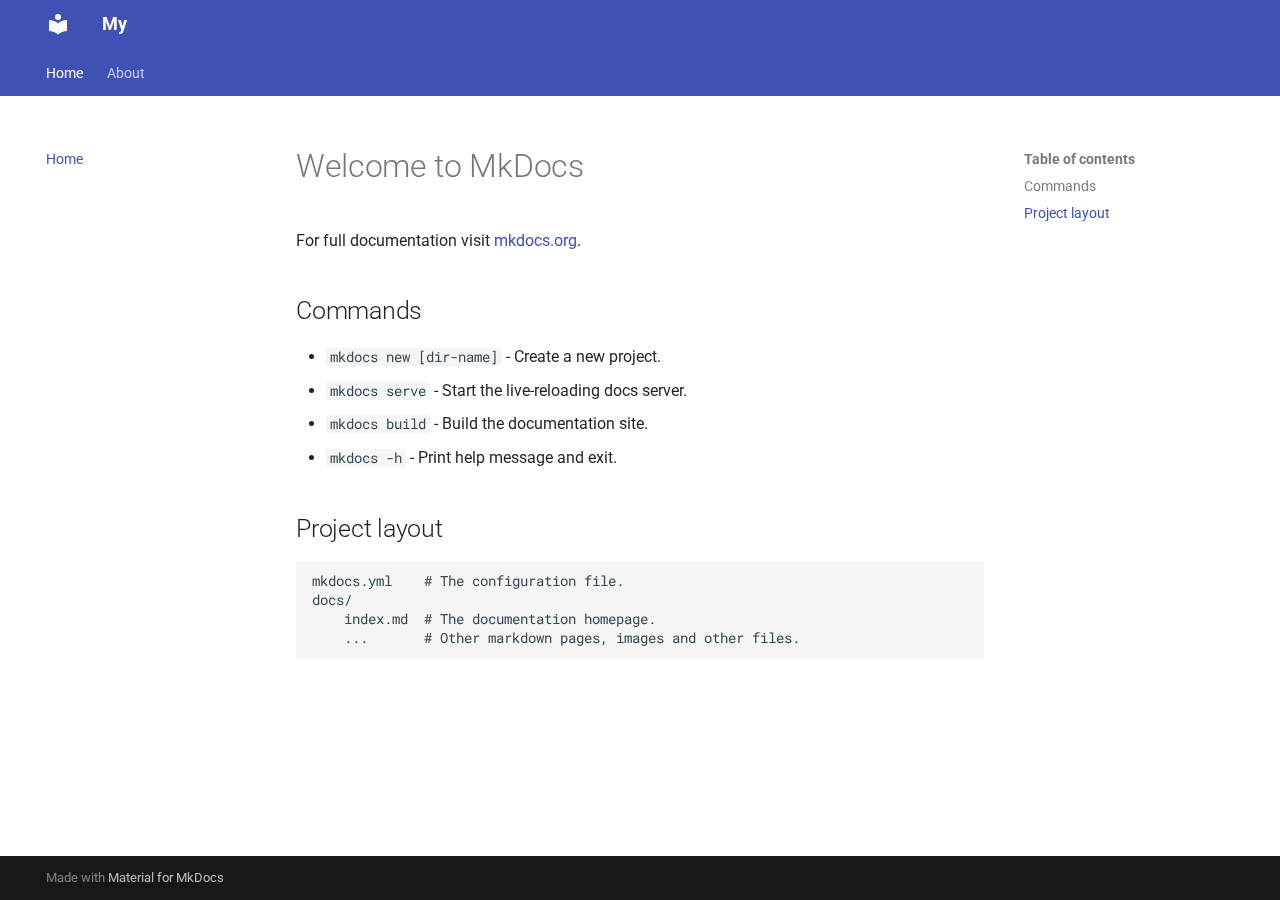
==== index.html @ 7a03cf8a "Deployed becd7c2 with MkDocs version: 1.6.1" ====
<!doctype html>
<html lang="en" class="no-js">
  <head>
    
      <meta charset="utf-8">
      <meta name="viewport" content="width=device-width,initial-scale=1">
      
      
      
        <link rel="canonical" href="https://lobanovVA.github.io/test_for_MkDocs/">
      
      
      
        <link rel="next" href="a/page2/">
      
      
      <link rel="icon" href="assets/images/favicon.png">
      <meta name="generator" content="mkdocs-1.6.1, mkdocs-material-9.5.45">
    
    
      
        <title>My</title>
      
    
    
      <link rel="stylesheet" href="assets/stylesheets/main.0253249f.min.css">
      
      


    
    
      
    
    
      
        
        
        <link rel="preconnect" href="https://fonts.gstatic.com" crossorigin>
        <link rel="stylesheet" href="https://fonts.googleapis.com/css?family=Roboto:300,300i,400,400i,700,700i%7CRoboto+Mono:400,400i,700,700i&display=fallback">
        <style>:root{--md-text-font:"Roboto";--md-code-font:"Roboto Mono"}</style>
      
    
    
      <link rel="stylesheet" href="styles/custom.css">
    
    <script>__md_scope=new URL(".",location),__md_hash=e=>[...e].reduce(((e,_)=>(e<<5)-e+_.charCodeAt(0)),0),__md_get=(e,_=localStorage,t=__md_scope)=>JSON.parse(_.getItem(t.pathname+"."+e)),__md_set=(e,_,t=localStorage,a=__md_scope)=>{try{t.setItem(a.pathname+"."+e,JSON.stringify(_))}catch(e){}}</script>
    
      

    
    
    
  </head>
  
  
    <body dir="ltr">
  
    
    <input class="md-toggle" data-md-toggle="drawer" type="checkbox" id="__drawer" autocomplete="off">
    <input class="md-toggle" data-md-toggle="search" type="checkbox" id="__search" autocomplete="off">
    <label class="md-overlay" for="__drawer"></label>
    <div data-md-component="skip">
      
        
        <a href="#welcome-to-mkdocs" class="md-skip">
          Skip to content
        </a>
      
    </div>
    <div data-md-component="announce">
      
    </div>
    
      <div data-md-color-scheme="default" data-md-component="outdated" hidden>
        
      </div>
    
    
      

<header class="md-header" data-md-component="header">
  <nav class="md-header__inner md-grid" aria-label="Header">
    <a href="." title="My" class="md-header__button md-logo" aria-label="My" data-md-component="logo">
      
  
  <svg xmlns="http://www.w3.org/2000/svg" viewBox="0 0 24 24"><path d="M12 8a3 3 0 0 0 3-3 3 3 0 0 0-3-3 3 3 0 0 0-3 3 3 3 0 0 0 3 3m0 3.54C9.64 9.35 6.5 8 3 8v11c3.5 0 6.64 1.35 9 3.54 2.36-2.19 5.5-3.54 9-3.54V8c-3.5 0-6.64 1.35-9 3.54"/></svg>

    </a>
    <label class="md-header__button md-icon" for="__drawer">
      
      <svg xmlns="http://www.w3.org/2000/svg" viewBox="0 0 24 24"><path d="M3 6h18v2H3zm0 5h18v2H3zm0 5h18v2H3z"/></svg>
    </label>
    <div class="md-header__title" data-md-component="header-title">
      <div class="md-header__ellipsis">
        <div class="md-header__topic">
          <span class="md-ellipsis">
            My
          </span>
        </div>
        <div class="md-header__topic" data-md-component="header-topic">
          <span class="md-ellipsis">
            
              Home
            
          </span>
        </div>
      </div>
    </div>
    
    
      <script>var palette=__md_get("__palette");if(palette&&palette.color){if("(prefers-color-scheme)"===palette.color.media){var media=matchMedia("(prefers-color-scheme: light)"),input=document.querySelector(media.matches?"[data-md-color-media='(prefers-color-scheme: light)']":"[data-md-color-media='(prefers-color-scheme: dark)']");palette.color.media=input.getAttribute("data-md-color-media"),palette.color.scheme=input.getAttribute("data-md-color-scheme"),palette.color.primary=input.getAttribute("data-md-color-primary"),palette.color.accent=input.getAttribute("data-md-color-accent")}for(var[key,value]of Object.entries(palette.color))document.body.setAttribute("data-md-color-"+key,value)}</script>
    
    
    
    
  </nav>
  
</header>
    
    <div class="md-container" data-md-component="container">
      
      
        
          
            
<nav class="md-tabs" aria-label="Tabs" data-md-component="tabs">
  <div class="md-grid">
    <ul class="md-tabs__list">
      
        
  
  
    
  
  
    <li class="md-tabs__item md-tabs__item--active">
      <a href="." class="md-tabs__link">
        
  
    
  
  Home

      </a>
    </li>
  

      
        
  
  
  
    
    
      <li class="md-tabs__item">
        <a href="a/page2/" class="md-tabs__link">
          
  
  About

        </a>
      </li>
    
  

      
    </ul>
  </div>
</nav>
          
        
      
      <main class="md-main" data-md-component="main">
        <div class="md-main__inner md-grid">
          
            
              
              <div class="md-sidebar md-sidebar--primary" data-md-component="sidebar" data-md-type="navigation" >
                <div class="md-sidebar__scrollwrap">
                  <div class="md-sidebar__inner">
                    


  


<nav class="md-nav md-nav--primary md-nav--lifted" aria-label="Navigation" data-md-level="0">
  <label class="md-nav__title" for="__drawer">
    <a href="." title="My" class="md-nav__button md-logo" aria-label="My" data-md-component="logo">
      
  
  <svg xmlns="http://www.w3.org/2000/svg" viewBox="0 0 24 24"><path d="M12 8a3 3 0 0 0 3-3 3 3 0 0 0-3-3 3 3 0 0 0-3 3 3 3 0 0 0 3 3m0 3.54C9.64 9.35 6.5 8 3 8v11c3.5 0 6.64 1.35 9 3.54 2.36-2.19 5.5-3.54 9-3.54V8c-3.5 0-6.64 1.35-9 3.54"/></svg>

    </a>
    My
  </label>
  
  <ul class="md-nav__list" data-md-scrollfix>
    
      
      
  
  
    
  
  
  
    <li class="md-nav__item md-nav__item--active">
      
      <input class="md-nav__toggle md-toggle" type="checkbox" id="__toc">
      
      
        
      
      
        <label class="md-nav__link md-nav__link--active" for="__toc">
          
  
  <span class="md-ellipsis">
    Home
  </span>
  

          <span class="md-nav__icon md-icon"></span>
        </label>
      
      <a href="." class="md-nav__link md-nav__link--active">
        
  
  <span class="md-ellipsis">
    Home
  </span>
  

      </a>
      
        

<nav class="md-nav md-nav--secondary" aria-label="Table of contents">
  
  
  
    
  
  
    <label class="md-nav__title" for="__toc">
      <span class="md-nav__icon md-icon"></span>
      Table of contents
    </label>
    <ul class="md-nav__list" data-md-component="toc" data-md-scrollfix>
      
        <li class="md-nav__item">
  <a href="#commands" class="md-nav__link">
    <span class="md-ellipsis">
      Commands
    </span>
  </a>
  
</li>
      
        <li class="md-nav__item">
  <a href="#project-layout" class="md-nav__link">
    <span class="md-ellipsis">
      Project layout
    </span>
  </a>
  
</li>
      
    </ul>
  
</nav>
      
    </li>
  

    
      
      
  
  
  
  
    
    
    
      
      
        
      
    
    
    <li class="md-nav__item md-nav__item--nested">
      
        
        
        <input class="md-nav__toggle md-toggle " type="checkbox" id="__nav_2" >
        
          
          <label class="md-nav__link" for="__nav_2" id="__nav_2_label" tabindex="0">
            
  
  <span class="md-ellipsis">
    About
  </span>
  

            <span class="md-nav__icon md-icon"></span>
          </label>
        
        <nav class="md-nav" data-md-level="1" aria-labelledby="__nav_2_label" aria-expanded="false">
          <label class="md-nav__title" for="__nav_2">
            <span class="md-nav__icon md-icon"></span>
            About
          </label>
          <ul class="md-nav__list" data-md-scrollfix>
            
              
                
  
  
  
  
    <li class="md-nav__item">
      <a href="a/page2/" class="md-nav__link">
        
  
  <span class="md-ellipsis">
    over
  </span>
  

      </a>
    </li>
  

              
            
              
                
  
  
  
  
    <li class="md-nav__item">
      <a href="a/page3/" class="md-nav__link">
        
  
  <span class="md-ellipsis">
    under
  </span>
  

      </a>
    </li>
  

              
            
          </ul>
        </nav>
      
    </li>
  

    
  </ul>
</nav>
                  </div>
                </div>
              </div>
            
            
              
              <div class="md-sidebar md-sidebar--secondary" data-md-component="sidebar" data-md-type="toc" >
                <div class="md-sidebar__scrollwrap">
                  <div class="md-sidebar__inner">
                    

<nav class="md-nav md-nav--secondary" aria-label="Table of contents">
  
  
  
    
  
  
    <label class="md-nav__title" for="__toc">
      <span class="md-nav__icon md-icon"></span>
      Table of contents
    </label>
    <ul class="md-nav__list" data-md-component="toc" data-md-scrollfix>
      
        <li class="md-nav__item">
  <a href="#commands" class="md-nav__link">
    <span class="md-ellipsis">
      Commands
    </span>
  </a>
  
</li>
      
        <li class="md-nav__item">
  <a href="#project-layout" class="md-nav__link">
    <span class="md-ellipsis">
      Project layout
    </span>
  </a>
  
</li>
      
    </ul>
  
</nav>
                  </div>
                </div>
              </div>
            
          
          
            <div class="md-content" data-md-component="content">
              <article class="md-content__inner md-typeset">
                
                  


<h1 id="welcome-to-mkdocs">Welcome to MkDocs</h1>
<p>For full documentation visit <a href="https://www.mkdocs.org">mkdocs.org</a>.</p>
<h2 id="commands">Commands</h2>
<ul>
<li><code>mkdocs new [dir-name]</code> - Create a new project.</li>
<li><code>mkdocs serve</code> - Start the live-reloading docs server.</li>
<li><code>mkdocs build</code> - Build the documentation site.</li>
<li><code>mkdocs -h</code> - Print help message and exit.</li>
</ul>
<h2 id="project-layout">Project layout</h2>
<div class="language-text highlight"><pre><span></span><code>mkdocs.yml    # The configuration file.
docs/
    index.md  # The documentation homepage.
    ...       # Other markdown pages, images and other files.
</code></pre></div>












                
              </article>
            </div>
          
          
  <script>var tabs=__md_get("__tabs");if(Array.isArray(tabs))e:for(var set of document.querySelectorAll(".tabbed-set")){var labels=set.querySelector(".tabbed-labels");for(var tab of tabs)for(var label of labels.getElementsByTagName("label"))if(label.innerText.trim()===tab){var input=document.getElementById(label.htmlFor);input.checked=!0;continue e}}</script>

<script>var target=document.getElementById(location.hash.slice(1));target&&target.name&&(target.checked=target.name.startsWith("__tabbed_"))</script>
        </div>
        
      </main>
      
        <footer class="md-footer">
  
  <div class="md-footer-meta md-typeset">
    <div class="md-footer-meta__inner md-grid">
      <div class="md-copyright">
  
  
    Made with
    <a href="https://squidfunk.github.io/mkdocs-material/" target="_blank" rel="noopener">
      Material for MkDocs
    </a>
  
</div>
      
    </div>
  </div>
</footer>
      
    </div>
    <div class="md-dialog" data-md-component="dialog">
      <div class="md-dialog__inner md-typeset"></div>
    </div>
    
    
    <script id="__config" type="application/json">{"base": ".", "features": ["navigation.tabs", "content.tabs.link", "navigation.sections", "version-dropdown"], "search": "assets/javascripts/workers/search.6ce7567c.min.js", "translations": {"clipboard.copied": "Copied to clipboard", "clipboard.copy": "Copy to clipboard", "search.result.more.one": "1 more on this page", "search.result.more.other": "# more on this page", "search.result.none": "No matching documents", "search.result.one": "1 matching document", "search.result.other": "# matching documents", "search.result.placeholder": "Type to start searching", "search.result.term.missing": "Missing", "select.version": "Select version"}, "version": {"latest": "latest", "provider": "mike"}}</script>
    
    
      <script src="assets/javascripts/bundle.83f73b43.min.js"></script>
      
    
  </body>
</html>
---- assets/stylesheets/main.0253249f.min.css ----
@charset "UTF-8";html{-webkit-text-size-adjust:none;-moz-text-size-adjust:none;text-size-adjust:none;box-sizing:border-box}*,:after,:before{box-sizing:inherit}@media (prefers-reduced-motion){*,:after,:before{transition:none!important}}body{margin:0}a,button,input,label{-webkit-tap-highlight-color:transparent}a{color:inherit;text-decoration:none}hr{border:0;box-sizing:initial;display:block;height:.05rem;overflow:visible;padding:0}small{font-size:80%}sub,sup{line-height:1em}img{border-style:none}table{border-collapse:initial;border-spacing:0}td,th{font-weight:400;vertical-align:top}button{background:#0000;border:0;font-family:inherit;font-size:inherit;margin:0;padding:0}input{border:0;outline:none}:root{--md-primary-fg-color:#4051b5;--md-primary-fg-color--light:#5d6cc0;--md-primary-fg-color--dark:#303fa1;--md-primary-bg-color:#fff;--md-primary-bg-color--light:#ffffffb3;--md-accent-fg-color:#526cfe;--md-accent-fg-color--transparent:#526cfe1a;--md-accent-bg-color:#fff;--md-accent-bg-color--light:#ffffffb3}[data-md-color-scheme=default]{color-scheme:light}[data-md-color-scheme=default] img[src$="#gh-dark-mode-only"],[data-md-color-scheme=default] img[src$="#only-dark"]{display:none}:root,[data-md-color-scheme=default]{--md-hue:225deg;--md-default-fg-color:#000000de;--md-default-fg-color--light:#0000008a;--md-default-fg-color--lighter:#00000052;--md-default-fg-color--lightest:#00000012;--md-default-bg-color:#fff;--md-default-bg-color--light:#ffffffb3;--md-default-bg-color--lighter:#ffffff4d;--md-default-bg-color--lightest:#ffffff1f;--md-code-fg-color:#36464e;--md-code-bg-color:#f5f5f5;--md-code-hl-color:#4287ff;--md-code-hl-color--light:#4287ff1a;--md-code-hl-number-color:#d52a2a;--md-code-hl-special-color:#db1457;--md-code-hl-function-color:#a846b9;--md-code-hl-constant-color:#6e59d9;--md-code-hl-keyword-color:#3f6ec6;--md-code-hl-string-color:#1c7d4d;--md-code-hl-name-color:var(--md-code-fg-color);--md-code-hl-operator-color:var(--md-default-fg-color--light);--md-code-hl-punctuation-color:var(--md-default-fg-color--light);--md-code-hl-comment-color:var(--md-default-fg-color--light);--md-code-hl-generic-color:var(--md-default-fg-color--light);--md-code-hl-variable-color:var(--md-default-fg-color--light);--md-typeset-color:var(--md-default-fg-color);--md-typeset-a-color:var(--md-primary-fg-color);--md-typeset-del-color:#f5503d26;--md-typeset-ins-color:#0bd57026;--md-typeset-kbd-color:#fafafa;--md-typeset-kbd-accent-color:#fff;--md-typeset-kbd-border-color:#b8b8b8;--md-typeset-mark-color:#ffff0080;--md-typeset-table-color:#0000001f;--md-typeset-table-color--light:rgba(0,0,0,.035);--md-admonition-fg-color:var(--md-default-fg-color);--md-admonition-bg-color:var(--md-default-bg-color);--md-warning-fg-color:#000000de;--md-warning-bg-color:#ff9;--md-footer-fg-color:#fff;--md-footer-fg-color--light:#ffffffb3;--md-footer-fg-color--lighter:#ffffff73;--md-footer-bg-color:#000000de;--md-footer-bg-color--dark:#00000052;--md-shadow-z1:0 0.2rem 0.5rem #0000000d,0 0 0.05rem #0000001a;--md-shadow-z2:0 0.2rem 0.5rem #0000001a,0 0 0.05rem #00000040;--md-shadow-z3:0 0.2rem 0.5rem #0003,0 0 0.05rem #00000059}.md-icon svg{fill:currentcolor;display:block;height:1.2rem;width:1.2rem}body{-webkit-font-smoothing:antialiased;-moz-osx-font-smoothing:grayscale;--md-text-font-family:var(--md-text-font,_),-apple-system,BlinkMacSystemFont,Helvetica,Arial,sans-serif;--md-code-font-family:var(--md-code-font,_),SFMono-Regular,Consolas,Menlo,monospace}aside,body,input{font-feature-settings:"kern","liga";color:var(--md-typeset-color);font-family:var(--md-text-font-family)}code,kbd,pre{font-feature-settings:"kern";font-family:var(--md-code-font-family)}:root{--md-typeset-table-sort-icon:url('data:image/svg+xml;charset=utf-8,<svg xmlns="http://www.w3.org/2000/svg" viewBox="0 0 24 24"><path d="m18 21-4-4h3V7h-3l4-4 4 4h-3v10h3M2 19v-2h10v2M2 13v-2h7v2M2 7V5h4v2z"/></svg>');--md-typeset-table-sort-icon--asc:url('data:image/svg+xml;charset=utf-8,<svg xmlns="http://www.w3.org/2000/svg" viewBox="0 0 24 24"><path d="M19 17h3l-4 4-4-4h3V3h2M2 17h10v2H2M6 5v2H2V5m0 6h7v2H2z"/></svg>');--md-typeset-table-sort-icon--desc:url('data:image/svg+xml;charset=utf-8,<svg xmlns="http://www.w3.org/2000/svg" viewBox="0 0 24 24"><path d="M19 7h3l-4-4-4 4h3v14h2M2 17h10v2H2M6 5v2H2V5m0 6h7v2H2z"/></svg>')}.md-typeset{-webkit-print-color-adjust:exact;color-adjust:exact;font-size:.8rem;line-height:1.6}@media print{.md-typeset{font-size:.68rem}}.md-typeset blockquote,.md-typeset dl,.md-typeset figure,.md-typeset ol,.md-typeset pre,.md-typeset ul{margin-bottom:1em;margin-top:1em}.md-typeset h1{color:var(--md-default-fg-color--light);font-size:2em;line-height:1.3;margin:0 0 1.25em}.md-typeset h1,.md-typeset h2{font-weight:300;letter-spacing:-.01em}.md-typeset h2{font-size:1.5625em;line-height:1.4;margin:1.6em 0 .64em}.md-typeset h3{font-size:1.25em;font-weight:400;letter-spacing:-.01em;line-height:1.5;margin:1.6em 0 .8em}.md-typeset h2+h3{margin-top:.8em}.md-typeset h4{font-weight:700;letter-spacing:-.01em;margin:1em 0}.md-typeset h5,.md-typeset h6{color:var(--md-default-fg-color--light);font-size:.8em;font-weight:700;letter-spacing:-.01em;margin:1.25em 0}.md-typeset h5{text-transform:uppercase}.md-typeset hr{border-bottom:.05rem solid var(--md-default-fg-color--lightest);display:flow-root;margin:1.5em 0}.md-typeset a{color:var(--md-typeset-a-color);word-break:break-word}.md-typeset a,.md-typeset a:before{transition:color 125ms}.md-typeset a:focus,.md-typeset a:hover{color:var(--md-accent-fg-color)}.md-typeset a:focus code,.md-typeset a:hover code{background-color:var(--md-accent-fg-color--transparent)}.md-typeset a code{color:currentcolor;transition:background-color 125ms}.md-typeset a.focus-visible{outline-color:var(--md-accent-fg-color);outline-offset:.2rem}.md-typeset code,.md-typeset kbd,.md-typeset pre{color:var(--md-code-fg-color);direction:ltr;font-variant-ligatures:none}@media print{.md-typeset code,.md-typeset kbd,.md-typeset pre{white-space:pre-wrap}}.md-typeset code{background-color:var(--md-code-bg-color);border-radius:.1rem;-webkit-box-decoration-break:clone;box-decoration-break:clone;font-size:.85em;padding:0 .2941176471em;word-break:break-word}.md-typeset code:not(.focus-visible){-webkit-tap-highlight-color:transparent;outline:none}.md-typeset pre{display:flow-root;line-height:1.4;position:relative}.md-typeset pre>code{-webkit-box-decoration-break:slice;box-decoration-break:slice;box-shadow:none;display:block;margin:0;outline-color:var(--md-accent-fg-color);overflow:auto;padding:.7720588235em 1.1764705882em;scrollbar-color:var(--md-default-fg-color--lighter) #0000;scrollbar-width:thin;touch-action:auto;word-break:normal}.md-typeset pre>code:hover{scrollbar-color:var(--md-accent-fg-color) #0000}.md-typeset pre>code::-webkit-scrollbar{height:.2rem;width:.2rem}.md-typeset pre>code::-webkit-scrollbar-thumb{background-color:var(--md-default-fg-color--lighter)}.md-typeset pre>code::-webkit-scrollbar-thumb:hover{background-color:var(--md-accent-fg-color)}.md-typeset kbd{background-color:var(--md-typeset-kbd-color);border-radius:.1rem;box-shadow:0 .1rem 0 .05rem var(--md-typeset-kbd-border-color),0 .1rem 0 var(--md-typeset-kbd-border-color),0 -.1rem .2rem var(--md-typeset-kbd-accent-color) inset;color:var(--md-default-fg-color);display:inline-block;font-size:.75em;padding:0 .6666666667em;vertical-align:text-top;word-break:break-word}.md-typeset mark{background-color:var(--md-typeset-mark-color);-webkit-box-decoration-break:clone;box-decoration-break:clone;color:inherit;word-break:break-word}.md-typeset abbr{border-bottom:.05rem dotted var(--md-default-fg-color--light);cursor:help;text-decoration:none}.md-typeset small{opacity:.75}[dir=ltr] .md-typeset sub,[dir=ltr] .md-typeset sup{margin-left:.078125em}[dir=rtl] .md-typeset sub,[dir=rtl] .md-typeset sup{margin-right:.078125em}[dir=ltr] .md-typeset blockquote{padding-left:.6rem}[dir=rtl] .md-typeset blockquote{padding-right:.6rem}[dir=ltr] .md-typeset blockquote{border-left:.2rem solid var(--md-default-fg-color--lighter)}[dir=rtl] .md-typeset blockquote{border-right:.2rem solid var(--md-default-fg-color--lighter)}.md-typeset blockquote{color:var(--md-default-fg-color--light);margin-left:0;margin-right:0}.md-typeset ul{list-style-type:disc}.md-typeset ul[type]{list-style-type:revert-layer}[dir=ltr] .md-typeset ol,[dir=ltr] .md-typeset ul{margin-left:.625em}[dir=rtl] .md-typeset ol,[dir=rtl] .md-typeset ul{margin-right:.625em}.md-typeset ol,.md-typeset ul{padding:0}.md-typeset ol:not([hidden]),.md-typeset ul:not([hidden]){display:flow-root}.md-typeset ol ol,.md-typeset ul ol{list-style-type:lower-alpha}.md-typeset ol ol ol,.md-typeset ul ol ol{list-style-type:lower-roman}.md-typeset ol ol ol ol,.md-typeset ul ol ol ol{list-style-type:upper-alpha}.md-typeset ol ol ol ol ol,.md-typeset ul ol ol ol ol{list-style-type:upper-roman}.md-typeset ol[type],.md-typeset ul[type]{list-style-type:revert-layer}[dir=ltr] .md-typeset ol li,[dir=ltr] .md-typeset ul li{margin-left:1.25em}[dir=rtl] .md-typeset ol li,[dir=rtl] .md-typeset ul li{margin-right:1.25em}.md-typeset ol li,.md-typeset ul li{margin-bottom:.5em}.md-typeset ol li blockquote,.md-typeset ol li p,.md-typeset ul li blockquote,.md-typeset ul li p{margin:.5em 0}.md-typeset ol li:last-child,.md-typeset ul li:last-child{margin-bottom:0}[dir=ltr] .md-typeset ol li ol,[dir=ltr] .md-typeset ol li ul,[dir=ltr] .md-typeset ul li ol,[dir=ltr] .md-typeset ul li ul{margin-left:.625em}[dir=rtl] .md-typeset ol li ol,[dir=rtl] .md-typeset ol li ul,[dir=rtl] .md-typeset ul li ol,[dir=rtl] .md-typeset ul li ul{margin-right:.625em}.md-typeset ol li ol,.md-typeset ol li ul,.md-typeset ul li ol,.md-typeset ul li ul{margin-bottom:.5em;margin-top:.5em}[dir=ltr] .md-typeset dd{margin-left:1.875em}[dir=rtl] .md-typeset dd{margin-right:1.875em}.md-typeset dd{margin-bottom:1.5em;margin-top:1em}.md-typeset img,.md-typeset svg,.md-typeset video{height:auto;max-width:100%}.md-typeset img[align=left]{margin:1em 1em 1em 0}.md-typeset img[align=right]{margin:1em 0 1em 1em}.md-typeset img[align]:only-child{margin-top:0}.md-typeset figure{display:flow-root;margin:1em auto;max-width:100%;text-align:center;width:-moz-fit-content;width:fit-content}.md-typeset figure img{display:block;margin:0 auto}.md-typeset figcaption{font-style:italic;margin:1em auto;max-width:24rem}.md-typeset iframe{max-width:100%}.md-typeset table:not([class]){background-color:var(--md-default-bg-color);border:.05rem solid var(--md-typeset-table-color);border-radius:.1rem;display:inline-block;font-size:.64rem;max-width:100%;overflow:auto;touch-action:auto}@media print{.md-typeset table:not([class]){display:table}}.md-typeset table:not([class])+*{margin-top:1.5em}.md-typeset table:not([class]) td>:first-child,.md-typeset table:not([class]) th>:first-child{margin-top:0}.md-typeset table:not([class]) td>:last-child,.md-typeset table:not([class]) th>:last-child{margin-bottom:0}.md-typeset table:not([class]) td:not([align]),.md-typeset table:not([class]) th:not([align]){text-align:left}[dir=rtl] .md-typeset table:not([class]) td:not([align]),[dir=rtl] .md-typeset table:not([class]) th:not([align]){text-align:right}.md-typeset table:not([class]) th{font-weight:700;min-width:5rem;padding:.9375em 1.25em;vertical-align:top}.md-typeset table:not([class]) td{border-top:.05rem solid var(--md-typeset-table-color);padding:.9375em 1.25em;vertical-align:top}.md-typeset table:not([class]) tbody tr{transition:background-color 125ms}.md-typeset table:not([class]) tbody tr:hover{background-color:var(--md-typeset-table-color--light);box-shadow:0 .05rem 0 var(--md-default-bg-color) inset}.md-typeset table:not([class]) a{word-break:normal}.md-typeset table th[role=columnheader]{cursor:pointer}[dir=ltr] .md-typeset table th[role=columnheader]:after{margin-left:.5em}[dir=rtl] .md-typeset table th[role=columnheader]:after{margin-right:.5em}.md-typeset table th[role=columnheader]:after{content:"";display:inline-block;height:1.2em;-webkit-mask-image:var(--md-typeset-table-sort-icon);mask-image:var(--md-typeset-table-sort-icon);-webkit-mask-repeat:no-repeat;mask-repeat:no-repeat;-webkit-mask-size:contain;mask-size:contain;transition:background-color 125ms;vertical-align:text-bottom;width:1.2em}.md-typeset table th[role=columnheader]:hover:after{background-color:var(--md-default-fg-color--lighter)}.md-typeset table th[role=columnheader][aria-sort=ascending]:after{background-color:var(--md-default-fg-color--light);-webkit-mask-image:var(--md-typeset-table-sort-icon--asc);mask-image:var(--md-typeset-table-sort-icon--asc)}.md-typeset table th[role=columnheader][aria-sort=descending]:after{background-color:var(--md-default-fg-color--light);-webkit-mask-image:var(--md-typeset-table-sort-icon--desc);mask-image:var(--md-typeset-table-sort-icon--desc)}.md-typeset__scrollwrap{margin:1em -.8rem;overflow-x:auto;touch-action:auto}.md-typeset__table{display:inline-block;margin-bottom:.5em;padding:0 .8rem}@media print{.md-typeset__table{display:block}}html .md-typeset__table table{display:table;margin:0;overflow:hidden;width:100%}@media screen and (max-width:44.984375em){.md-content__inner>pre{margin:1em -.8rem}.md-content__inner>pre code{border-radius:0}}.md-typeset .md-author{border-radius:100%;display:block;flex-shrink:0;height:1.6rem;overflow:hidden;position:relative;transition:color 125ms,transform 125ms;width:1.6rem}.md-typeset .md-author img{display:block}.md-typeset .md-author--more{background:var(--md-default-fg-color--lightest);color:var(--md-default-fg-color--lighter);font-size:.6rem;font-weight:700;line-height:1.6rem;text-align:center}.md-typeset .md-author--long{height:2.4rem;width:2.4rem}.md-typeset a.md-author{transform:scale(1)}.md-typeset a.md-author img{border-radius:100%;filter:grayscale(100%) opacity(75%);transition:filter 125ms}.md-typeset a.md-author:focus,.md-typeset a.md-author:hover{transform:scale(1.1);z-index:1}.md-typeset a.md-author:focus img,.md-typeset a.md-author:hover img{filter:grayscale(0)}.md-banner{background-color:var(--md-footer-bg-color);color:var(--md-footer-fg-color);overflow:auto}@media print{.md-banner{display:none}}.md-banner--warning{background-color:var(--md-warning-bg-color);color:var(--md-warning-fg-color)}.md-banner__inner{font-size:.7rem;margin:.6rem auto;padding:0 .8rem}[dir=ltr] .md-banner__button{float:right}[dir=rtl] .md-banner__button{float:left}.md-banner__button{color:inherit;cursor:pointer;transition:opacity .25s}.no-js .md-banner__button{display:none}.md-banner__button:hover{opacity:.7}html{font-size:125%;height:100%;overflow-x:hidden}@media screen and (min-width:100em){html{font-size:137.5%}}@media screen and (min-width:125em){html{font-size:150%}}body{background-color:var(--md-default-bg-color);display:flex;flex-direction:column;font-size:.5rem;min-height:100%;position:relative;width:100%}@media print{body{display:block}}@media screen and (max-width:59.984375em){body[data-md-scrolllock]{position:fixed}}.md-grid{margin-left:auto;margin-right:auto;max-width:61rem}.md-container{display:flex;flex-direction:column;flex-grow:1}@media print{.md-container{display:block}}.md-main{flex-grow:1}.md-main__inner{display:flex;height:100%;margin-top:1.5rem}.md-ellipsis{overflow:hidden;text-overflow:ellipsis}.md-toggle{display:none}.md-option{height:0;opacity:0;position:absolute;width:0}.md-option:checked+label:not([hidden]){display:block}.md-option.focus-visible+label{outline-color:var(--md-accent-fg-color);outline-style:auto}.md-skip{background-color:var(--md-default-fg-color);border-radius:.1rem;color:var(--md-default-bg-color);font-size:.64rem;margin:.5rem;opacity:0;outline-color:var(--md-accent-fg-color);padding:.3rem .5rem;position:fixed;transform:translateY(.4rem);z-index:-1}.md-skip:focus{opacity:1;transform:translateY(0);transition:transform .25s cubic-bezier(.4,0,.2,1),opacity 175ms 75ms;z-index:10}@page{margin:25mm}:root{--md-clipboard-icon:url('data:image/svg+xml;charset=utf-8,<svg xmlns="http://www.w3.org/2000/svg" viewBox="0 0 24 24"><path d="M19 21H8V7h11m0-2H8a2 2 0 0 0-2 2v14a2 2 0 0 0 2 2h11a2 2 0 0 0 2-2V7a2 2 0 0 0-2-2m-3-4H4a2 2 0 0 0-2 2v14h2V3h12z"/></svg>')}.md-clipboard{border-radius:.1rem;color:var(--md-default-fg-color--lightest);cursor:pointer;height:1.5em;outline-color:var(--md-accent-fg-color);outline-offset:.1rem;position:absolute;right:.5em;top:.5em;transition:color .25s;width:1.5em;z-index:1}@media print{.md-clipboard{display:none}}.md-clipboard:not(.focus-visible){-webkit-tap-highlight-color:transparent;outline:none}:hover>.md-clipboard{color:var(--md-default-fg-color--light)}.md-clipboard:focus,.md-clipboard:hover{color:var(--md-accent-fg-color)}.md-clipboard:after{background-color:currentcolor;content:"";display:block;height:1.125em;margin:0 auto;-webkit-mask-image:var(--md-clipboard-icon);mask-image:var(--md-clipboard-icon);-webkit-mask-position:center;mask-position:center;-webkit-mask-repeat:no-repeat;mask-repeat:no-repeat;-webkit-mask-size:contain;mask-size:contain;width:1.125em}.md-clipboard--inline{cursor:pointer}.md-clipboard--inline code{transition:color .25s,background-color .25s}.md-clipboard--inline:focus code,.md-clipboard--inline:hover code{background-color:var(--md-accent-fg-color--transparent);color:var(--md-accent-fg-color)}.md-typeset .md-code__content{display:grid}@keyframes consent{0%{opacity:0;transform:translateY(100%)}to{opacity:1;transform:translateY(0)}}@keyframes overlay{0%{opacity:0}to{opacity:1}}.md-consent__overlay{animation:overlay .25s both;-webkit-backdrop-filter:blur(.1rem);backdrop-filter:blur(.1rem);background-color:#0000008a;height:100%;opacity:1;position:fixed;top:0;width:100%;z-index:5}.md-consent__inner{animation:consent .5s cubic-bezier(.1,.7,.1,1) both;background-color:var(--md-default-bg-color);border:0;border-radius:.1rem;bottom:0;box-shadow:0 0 .2rem #0000001a,0 .2rem .4rem #0003;max-height:100%;overflow:auto;padding:0;position:fixed;width:100%;z-index:5}.md-consent__form{padding:.8rem}.md-consent__settings{display:none;margin:1em 0}input:checked+.md-consent__settings{display:block}.md-consent__controls{margin-bottom:.8rem}.md-typeset .md-consent__controls .md-button{display:inline}@media screen and (max-width:44.984375em){.md-typeset .md-consent__controls .md-button{display:block;margin-top:.4rem;text-align:center;width:100%}}.md-consent label{cursor:pointer}.md-content{flex-grow:1;min-width:0}.md-content__inner{margin:0 .8rem 1.2rem;padding-top:.6rem}@media screen and (min-width:76.25em){[dir=ltr] .md-sidebar--primary:not([hidden])~.md-content>.md-content__inner{margin-left:1.2rem}[dir=ltr] .md-sidebar--secondary:not([hidden])~.md-content>.md-content__inner,[dir=rtl] .md-sidebar--primary:not([hidden])~.md-content>.md-content__inner{margin-right:1.2rem}[dir=rtl] .md-sidebar--secondary:not([hidden])~.md-content>.md-content__inner{margin-left:1.2rem}}.md-content__inner:before{content:"";display:block;height:.4rem}.md-content__inner>:last-child{margin-bottom:0}[dir=ltr] .md-content__button{float:right}[dir=rtl] .md-content__button{float:left}[dir=ltr] .md-content__button{margin-left:.4rem}[dir=rtl] .md-content__button{margin-right:.4rem}.md-content__button{margin:.4rem 0;padding:0}@media print{.md-content__button{display:none}}.md-typeset .md-content__button{color:var(--md-default-fg-color--lighter)}.md-content__button svg{display:inline;vertical-align:top}[dir=rtl] .md-content__button svg{transform:scaleX(-1)}[dir=ltr] .md-dialog{right:.8rem}[dir=rtl] .md-dialog{left:.8rem}.md-dialog{background-color:var(--md-default-fg-color);border-radius:.1rem;bottom:.8rem;box-shadow:var(--md-shadow-z3);min-width:11.1rem;opacity:0;padding:.4rem .6rem;pointer-events:none;position:fixed;transform:translateY(100%);transition:transform 0ms .4s,opacity .4s;z-index:4}@media print{.md-dialog{display:none}}.md-dialog--active{opacity:1;pointer-events:auto;transform:translateY(0);transition:transform .4s cubic-bezier(.075,.85,.175,1),opacity .4s}.md-dialog__inner{color:var(--md-default-bg-color);font-size:.7rem}.md-feedback{margin:2em 0 1em;text-align:center}.md-feedback fieldset{border:none;margin:0;padding:0}.md-feedback__title{font-weight:700;margin:1em auto}.md-feedback__inner{position:relative}.md-feedback__list{display:flex;flex-wrap:wrap;place-content:baseline center;position:relative}.md-feedback__list:hover .md-icon:not(:disabled){color:var(--md-default-fg-color--lighter)}:disabled .md-feedback__list{min-height:1.8rem}.md-feedback__icon{color:var(--md-default-fg-color--light);cursor:pointer;flex-shrink:0;margin:0 .1rem;transition:color 125ms}.md-feedback__icon:not(:disabled).md-icon:hover{color:var(--md-accent-fg-color)}.md-feedback__icon:disabled{color:var(--md-default-fg-color--lightest);pointer-events:none}.md-feedback__note{opacity:0;position:relative;transform:translateY(.4rem);transition:transform .4s cubic-bezier(.1,.7,.1,1),opacity .15s}.md-feedback__note>*{margin:0 auto;max-width:16rem}:disabled .md-feedback__note{opacity:1;transform:translateY(0)}@media print{.md-feedback{display:none}}.md-footer{background-color:var(--md-footer-bg-color);color:var(--md-footer-fg-color)}@media print{.md-footer{display:none}}.md-footer__inner{justify-content:space-between;overflow:auto;padding:.2rem}.md-footer__inner:not([hidden]){display:flex}.md-footer__link{align-items:end;display:flex;flex-grow:0.01;margin-bottom:.4rem;margin-top:1rem;max-width:100%;outline-color:var(--md-accent-fg-color);overflow:hidden;transition:opacity .25s}.md-footer__link:focus,.md-footer__link:hover{opacity:.7}[dir=rtl] .md-footer__link svg{transform:scaleX(-1)}@media screen and (max-width:44.984375em){.md-footer__link--prev{flex-shrink:0}.md-footer__link--prev .md-footer__title{display:none}}[dir=ltr] .md-footer__link--next{margin-left:auto}[dir=rtl] .md-footer__link--next{margin-right:auto}.md-footer__link--next{text-align:right}[dir=rtl] .md-footer__link--next{text-align:left}.md-footer__title{flex-grow:1;font-size:.9rem;margin-bottom:.7rem;max-width:calc(100% - 2.4rem);padding:0 1rem;white-space:nowrap}.md-footer__button{margin:.2rem;padding:.4rem}.md-footer__direction{font-size:.64rem;opacity:.7}.md-footer-meta{background-color:var(--md-footer-bg-color--dark)}.md-footer-meta__inner{display:flex;flex-wrap:wrap;justify-content:space-between;padding:.2rem}html .md-footer-meta.md-typeset a{color:var(--md-footer-fg-color--light)}html .md-footer-meta.md-typeset a:focus,html .md-footer-meta.md-typeset a:hover{color:var(--md-footer-fg-color)}.md-copyright{color:var(--md-footer-fg-color--lighter);font-size:.64rem;margin:auto .6rem;padding:.4rem 0;width:100%}@media screen and (min-width:45em){.md-copyright{width:auto}}.md-copyright__highlight{color:var(--md-footer-fg-color--light)}.md-social{display:inline-flex;gap:.2rem;margin:0 .4rem;padding:.2rem 0 .6rem}@media screen and (min-width:45em){.md-social{padding:.6rem 0}}.md-social__link{display:inline-block;height:1.6rem;text-align:center;width:1.6rem}.md-social__link:before{line-height:1.9}.md-social__link svg{fill:currentcolor;max-height:.8rem;vertical-align:-25%}.md-typeset .md-button{border:.1rem solid;border-radius:.1rem;color:var(--md-primary-fg-color);cursor:pointer;display:inline-block;font-weight:700;padding:.625em 2em;transition:color 125ms,background-color 125ms,border-color 125ms}.md-typeset .md-button--primary{background-color:var(--md-primary-fg-color);border-color:var(--md-primary-fg-color);color:var(--md-primary-bg-color)}.md-typeset .md-button:focus,.md-typeset .md-button:hover{background-color:var(--md-accent-fg-color);border-color:var(--md-accent-fg-color);color:var(--md-accent-bg-color)}[dir=ltr] .md-typeset .md-input{border-top-left-radius:.1rem}[dir=ltr] .md-typeset .md-input,[dir=rtl] .md-typeset .md-input{border-top-right-radius:.1rem}[dir=rtl] .md-typeset .md-input{border-top-left-radius:.1rem}.md-typeset .md-input{border-bottom:.1rem solid var(--md-default-fg-color--lighter);box-shadow:var(--md-shadow-z1);font-size:.8rem;height:1.8rem;padding:0 .6rem;transition:border .25s,box-shadow .25s}.md-typeset .md-input:focus,.md-typeset .md-input:hover{border-bottom-color:var(--md-accent-fg-color);box-shadow:var(--md-shadow-z2)}.md-typeset .md-input--stretch{width:100%}.md-header{background-color:var(--md-primary-fg-color);box-shadow:0 0 .2rem #0000,0 .2rem .4rem #0000;color:var(--md-primary-bg-color);display:block;left:0;position:sticky;right:0;top:0;z-index:4}@media print{.md-header{display:none}}.md-header[hidden]{transform:translateY(-100%);transition:transform .25s cubic-bezier(.8,0,.6,1),box-shadow .25s}.md-header--shadow{box-shadow:0 0 .2rem #0000001a,0 .2rem .4rem #0003;transition:transform .25s cubic-bezier(.1,.7,.1,1),box-shadow .25s}.md-header__inner{align-items:center;display:flex;padding:0 .2rem}.md-header__button{color:currentcolor;cursor:pointer;margin:.2rem;outline-color:var(--md-accent-fg-color);padding:.4rem;position:relative;transition:opacity .25s;vertical-align:middle;z-index:1}.md-header__button:hover{opacity:.7}.md-header__button:not([hidden]){display:inline-block}.md-header__button:not(.focus-visible){-webkit-tap-highlight-color:transparent;outline:none}.md-header__button.md-logo{margin:.2rem;padding:.4rem}@media screen and (max-width:76.234375em){.md-header__button.md-logo{display:none}}.md-header__button.md-logo img,.md-header__button.md-logo svg{fill:currentcolor;display:block;height:1.2rem;width:auto}@media screen and (min-width:60em){.md-header__button[for=__search]{display:none}}.no-js .md-header__button[for=__search]{display:none}[dir=rtl] .md-header__button[for=__search] svg{transform:scaleX(-1)}@media screen and (min-width:76.25em){.md-header__button[for=__drawer]{display:none}}.md-header__topic{display:flex;max-width:100%;position:absolute;transition:transform .4s cubic-bezier(.1,.7,.1,1),opacity .15s;white-space:nowrap}.md-header__topic+.md-header__topic{opacity:0;pointer-events:none;transform:translateX(1.25rem);transition:transform .4s cubic-bezier(1,.7,.1,.1),opacity .15s;z-index:-1}[dir=rtl] .md-header__topic+.md-header__topic{transform:translateX(-1.25rem)}.md-header__topic:first-child{font-weight:700}[dir=ltr] .md-header__title{margin-left:1rem;margin-right:.4rem}[dir=rtl] .md-header__title{margin-left:.4rem;margin-right:1rem}.md-header__title{flex-grow:1;font-size:.9rem;height:2.4rem;line-height:2.4rem}.md-header__title--active .md-header__topic{opacity:0;pointer-events:none;transform:translateX(-1.25rem);transition:transform .4s cubic-bezier(1,.7,.1,.1),opacity .15s;z-index:-1}[dir=rtl] .md-header__title--active .md-header__topic{transform:translateX(1.25rem)}.md-header__title--active .md-header__topic+.md-header__topic{opacity:1;pointer-events:auto;transform:translateX(0);transition:transform .4s cubic-bezier(.1,.7,.1,1),opacity .15s;z-index:0}.md-header__title>.md-header__ellipsis{height:100%;position:relative;width:100%}.md-header__option{display:flex;flex-shrink:0;max-width:100%;transition:max-width 0ms .25s,opacity .25s .25s;white-space:nowrap}[data-md-toggle=search]:checked~.md-header .md-header__option{max-width:0;opacity:0;transition:max-width 0ms,opacity 0ms}.md-header__option>input{bottom:0}.md-header__source{display:none}@media screen and (min-width:60em){[dir=ltr] .md-header__source{margin-left:1rem}[dir=rtl] .md-header__source{margin-right:1rem}.md-header__source{display:block;max-width:11.7rem;width:11.7rem}}@media screen and (min-width:76.25em){[dir=ltr] .md-header__source{margin-left:1.4rem}[dir=rtl] .md-header__source{margin-right:1.4rem}}.md-meta{color:var(--md-default-fg-color--light);font-size:.7rem;line-height:1.3}.md-meta__list{display:inline-flex;flex-wrap:wrap;list-style:none;margin:0;padding:0}.md-meta__item:not(:last-child):after{content:"·";margin-left:.2rem;margin-right:.2rem}.md-meta__link{color:var(--md-typeset-a-color)}.md-meta__link:focus,.md-meta__link:hover{color:var(--md-accent-fg-color)}.md-draft{background-color:#ff1744;border-radius:.125em;color:#fff;display:inline-block;font-weight:700;padding-left:.5714285714em;padding-right:.5714285714em}:root{--md-nav-icon--prev:url('data:image/svg+xml;charset=utf-8,<svg xmlns="http://www.w3.org/2000/svg" viewBox="0 0 24 24"><path d="M20 11v2H8l5.5 5.5-1.42 1.42L4.16 12l7.92-7.92L13.5 5.5 8 11z"/></svg>');--md-nav-icon--next:url('data:image/svg+xml;charset=utf-8,<svg xmlns="http://www.w3.org/2000/svg" viewBox="0 0 24 24"><path d="M8.59 16.58 13.17 12 8.59 7.41 10 6l6 6-6 6z"/></svg>');--md-toc-icon:url('data:image/svg+xml;charset=utf-8,<svg xmlns="http://www.w3.org/2000/svg" viewBox="0 0 24 24"><path d="M3 9h14V7H3zm0 4h14v-2H3zm0 4h14v-2H3zm16 0h2v-2h-2zm0-10v2h2V7zm0 6h2v-2h-2z"/></svg>')}.md-nav{font-size:.7rem;line-height:1.3}.md-nav__title{color:var(--md-default-fg-color--light);display:block;font-weight:700;overflow:hidden;padding:0 .6rem;text-overflow:ellipsis}.md-nav__title .md-nav__button{display:none}.md-nav__title .md-nav__button img{height:100%;width:auto}.md-nav__title .md-nav__button.md-logo img,.md-nav__title .md-nav__button.md-logo svg{fill:currentcolor;display:block;height:2.4rem;max-width:100%;object-fit:contain;width:auto}.md-nav__list{list-style:none;margin:0;padding:0}.md-nav__link{align-items:flex-start;display:flex;gap:.4rem;margin-top:.625em;scroll-snap-align:start;transition:color 125ms}.md-nav__link--passed{color:var(--md-default-fg-color--light)}.md-nav__item .md-nav__link--active,.md-nav__item .md-nav__link--active code{color:var(--md-typeset-a-color)}.md-nav__link .md-ellipsis{position:relative}[dir=ltr] .md-nav__link .md-icon:last-child{margin-left:auto}[dir=rtl] .md-nav__link .md-icon:last-child{margin-right:auto}.md-nav__link svg{fill:currentcolor;flex-shrink:0;height:1.3em;position:relative}.md-nav__link[for]:focus,.md-nav__link[for]:hover,.md-nav__link[href]:focus,.md-nav__link[href]:hover{color:var(--md-accent-fg-color);cursor:pointer}.md-nav__link.focus-visible{outline-color:var(--md-accent-fg-color);outline-offset:.2rem}.md-nav--primary .md-nav__link[for=__toc]{display:none}.md-nav--primary .md-nav__link[for=__toc] .md-icon:after{background-color:currentcolor;display:block;height:100%;-webkit-mask-image:var(--md-toc-icon);mask-image:var(--md-toc-icon);width:100%}.md-nav--primary .md-nav__link[for=__toc]~.md-nav{display:none}.md-nav__container>.md-nav__link{margin-top:0}.md-nav__container>.md-nav__link:first-child{flex-grow:1;min-width:0}.md-nav__icon{flex-shrink:0}.md-nav__source{display:none}@media screen and (max-width:76.234375em){.md-nav--primary,.md-nav--primary .md-nav{background-color:var(--md-default-bg-color);display:flex;flex-direction:column;height:100%;left:0;position:absolute;right:0;top:0;z-index:1}.md-nav--primary .md-nav__item,.md-nav--primary .md-nav__title{font-size:.8rem;line-height:1.5}.md-nav--primary .md-nav__title{background-color:var(--md-default-fg-color--lightest);color:var(--md-default-fg-color--light);cursor:pointer;height:5.6rem;line-height:2.4rem;padding:3rem .8rem .2rem;position:relative;white-space:nowrap}[dir=ltr] .md-nav--primary .md-nav__title .md-nav__icon{left:.4rem}[dir=rtl] .md-nav--primary .md-nav__title .md-nav__icon{right:.4rem}.md-nav--primary .md-nav__title .md-nav__icon{display:block;height:1.2rem;margin:.2rem;position:absolute;top:.4rem;width:1.2rem}.md-nav--primary .md-nav__title .md-nav__icon:after{background-color:currentcolor;content:"";display:block;height:100%;-webkit-mask-image:var(--md-nav-icon--prev);mask-image:var(--md-nav-icon--prev);-webkit-mask-position:center;mask-position:center;-webkit-mask-repeat:no-repeat;mask-repeat:no-repeat;-webkit-mask-size:contain;mask-size:contain;width:100%}.md-nav--primary .md-nav__title~.md-nav__list{background-color:var(--md-default-bg-color);box-shadow:0 .05rem 0 var(--md-default-fg-color--lightest) inset;overflow-y:auto;scroll-snap-type:y mandatory;touch-action:pan-y}.md-nav--primary .md-nav__title~.md-nav__list>:first-child{border-top:0}.md-nav--primary .md-nav__title[for=__drawer]{background-color:var(--md-primary-fg-color);color:var(--md-primary-bg-color);font-weight:700}.md-nav--primary .md-nav__title .md-logo{display:block;left:.2rem;margin:.2rem;padding:.4rem;position:absolute;right:.2rem;top:.2rem}.md-nav--primary .md-nav__list{flex:1}.md-nav--primary .md-nav__item{border-top:.05rem solid var(--md-default-fg-color--lightest)}.md-nav--primary .md-nav__item--active>.md-nav__link{color:var(--md-typeset-a-color)}.md-nav--primary .md-nav__item--active>.md-nav__link:focus,.md-nav--primary .md-nav__item--active>.md-nav__link:hover{color:var(--md-accent-fg-color)}.md-nav--primary .md-nav__link{margin-top:0;padding:.6rem .8rem}.md-nav--primary .md-nav__link svg{margin-top:.1em}.md-nav--primary .md-nav__link>.md-nav__link{padding:0}[dir=ltr] .md-nav--primary .md-nav__link .md-nav__icon{margin-right:-.2rem}[dir=rtl] .md-nav--primary .md-nav__link .md-nav__icon{margin-left:-.2rem}.md-nav--primary .md-nav__link .md-nav__icon{font-size:1.2rem;height:1.2rem;width:1.2rem}.md-nav--primary .md-nav__link .md-nav__icon:after{background-color:currentcolor;content:"";display:block;height:100%;-webkit-mask-image:var(--md-nav-icon--next);mask-image:var(--md-nav-icon--next);-webkit-mask-position:center;mask-position:center;-webkit-mask-repeat:no-repeat;mask-repeat:no-repeat;-webkit-mask-size:contain;mask-size:contain;width:100%}[dir=rtl] .md-nav--primary .md-nav__icon:after{transform:scale(-1)}.md-nav--primary .md-nav--secondary .md-nav{background-color:initial;position:static}[dir=ltr] .md-nav--primary .md-nav--secondary .md-nav .md-nav__link{padding-left:1.4rem}[dir=rtl] .md-nav--primary .md-nav--secondary .md-nav .md-nav__link{padding-right:1.4rem}[dir=ltr] .md-nav--primary .md-nav--secondary .md-nav .md-nav .md-nav__link{padding-left:2rem}[dir=rtl] .md-nav--primary .md-nav--secondary .md-nav .md-nav .md-nav__link{padding-right:2rem}[dir=ltr] .md-nav--primary .md-nav--secondary .md-nav .md-nav .md-nav .md-nav__link{padding-left:2.6rem}[dir=rtl] .md-nav--primary .md-nav--secondary .md-nav .md-nav .md-nav .md-nav__link{padding-right:2.6rem}[dir=ltr] .md-nav--primary .md-nav--secondary .md-nav .md-nav .md-nav .md-nav .md-nav__link{padding-left:3.2rem}[dir=rtl] .md-nav--primary .md-nav--secondary .md-nav .md-nav .md-nav .md-nav .md-nav__link{padding-right:3.2rem}.md-nav--secondary{background-color:initial}.md-nav__toggle~.md-nav{display:flex;opacity:0;transform:translateX(100%);transition:transform .25s cubic-bezier(.8,0,.6,1),opacity 125ms 50ms}[dir=rtl] .md-nav__toggle~.md-nav{transform:translateX(-100%)}.md-nav__toggle:checked~.md-nav{opacity:1;transform:translateX(0);transition:transform .25s cubic-bezier(.4,0,.2,1),opacity 125ms 125ms}.md-nav__toggle:checked~.md-nav>.md-nav__list{-webkit-backface-visibility:hidden;backface-visibility:hidden}}@media screen and (max-width:59.984375em){.md-nav--primary .md-nav__link[for=__toc]{display:flex}.md-nav--primary .md-nav__link[for=__toc] .md-icon:after{content:""}.md-nav--primary .md-nav__link[for=__toc]+.md-nav__link{display:none}.md-nav--primary .md-nav__link[for=__toc]~.md-nav{display:flex}.md-nav__source{background-color:var(--md-primary-fg-color--dark);color:var(--md-primary-bg-color);display:block;padding:0 .2rem}}@media screen and (min-width:60em) and (max-width:76.234375em){.md-nav--integrated .md-nav__link[for=__toc]{display:flex}.md-nav--integrated .md-nav__link[for=__toc] .md-icon:after{content:""}.md-nav--integrated .md-nav__link[for=__toc]+.md-nav__link{display:none}.md-nav--integrated .md-nav__link[for=__toc]~.md-nav{display:flex}}@media screen and (min-width:60em){.md-nav{margin-bottom:-.4rem}.md-nav--secondary .md-nav__title{background:var(--md-default-bg-color);box-shadow:0 0 .4rem .4rem var(--md-default-bg-color);position:sticky;top:0;z-index:1}.md-nav--secondary .md-nav__title[for=__toc]{scroll-snap-align:start}.md-nav--secondary .md-nav__title .md-nav__icon{display:none}[dir=ltr] .md-nav--secondary .md-nav__list{padding-left:.6rem}[dir=rtl] .md-nav--secondary .md-nav__list{padding-right:.6rem}.md-nav--secondary .md-nav__list{padding-bottom:.4rem}[dir=ltr] .md-nav--secondary .md-nav__item>.md-nav__link{margin-right:.4rem}[dir=rtl] .md-nav--secondary .md-nav__item>.md-nav__link{margin-left:.4rem}}@media screen and (min-width:76.25em){.md-nav{margin-bottom:-.4rem;transition:max-height .25s cubic-bezier(.86,0,.07,1)}.md-nav--primary .md-nav__title{background:var(--md-default-bg-color);box-shadow:0 0 .4rem .4rem var(--md-default-bg-color);position:sticky;top:0;z-index:1}.md-nav--primary .md-nav__title[for=__drawer]{scroll-snap-align:start}.md-nav--primary .md-nav__title .md-nav__icon{display:none}[dir=ltr] .md-nav--primary .md-nav__list{padding-left:.6rem}[dir=rtl] .md-nav--primary .md-nav__list{padding-right:.6rem}.md-nav--primary .md-nav__list{padding-bottom:.4rem}[dir=ltr] .md-nav--primary .md-nav__item>.md-nav__link{margin-right:.4rem}[dir=rtl] .md-nav--primary .md-nav__item>.md-nav__link{margin-left:.4rem}.md-nav__toggle~.md-nav{display:grid;grid-template-rows:0fr;opacity:0;transition:grid-template-rows .25s cubic-bezier(.86,0,.07,1),opacity .25s,visibility 0ms .25s;visibility:collapse}.md-nav__toggle~.md-nav>.md-nav__list{overflow:hidden}.md-nav__toggle.md-toggle--indeterminate~.md-nav,.md-nav__toggle:checked~.md-nav{grid-template-rows:1fr;opacity:1;transition:grid-template-rows .25s cubic-bezier(.86,0,.07,1),opacity .15s .1s,visibility 0ms;visibility:visible}.md-nav__toggle.md-toggle--indeterminate~.md-nav{transition:none}.md-nav__item--nested>.md-nav>.md-nav__title{display:none}.md-nav__item--section{display:block;margin:1.25em 0}.md-nav__item--section:last-child{margin-bottom:0}.md-nav__item--section>.md-nav__link{font-weight:700}.md-nav__item--section>.md-nav__link[for]{color:var(--md-default-fg-color--light)}.md-nav__item--section>.md-nav__link:not(.md-nav__container){pointer-events:none}.md-nav__item--section>.md-nav__link .md-icon,.md-nav__item--section>.md-nav__link>[for]{display:none}[dir=ltr] .md-nav__item--section>.md-nav{margin-left:-.6rem}[dir=rtl] .md-nav__item--section>.md-nav{margin-right:-.6rem}.md-nav__item--section>.md-nav{display:block;opacity:1;visibility:visible}.md-nav__item--section>.md-nav>.md-nav__list>.md-nav__item{padding:0}.md-nav__icon{border-radius:100%;height:.9rem;transition:background-color .25s;width:.9rem}.md-nav__icon:hover{background-color:var(--md-accent-fg-color--transparent)}.md-nav__icon:after{background-color:currentcolor;border-radius:100%;content:"";display:inline-block;height:100%;-webkit-mask-image:var(--md-nav-icon--next);mask-image:var(--md-nav-icon--next);-webkit-mask-position:center;mask-position:center;-webkit-mask-repeat:no-repeat;mask-repeat:no-repeat;-webkit-mask-size:contain;mask-size:contain;transition:transform .25s;vertical-align:-.1rem;width:100%}[dir=rtl] .md-nav__icon:after{transform:rotate(180deg)}.md-nav__item--nested .md-nav__toggle:checked~.md-nav__link .md-nav__icon:after,.md-nav__item--nested .md-toggle--indeterminate~.md-nav__link .md-nav__icon:after{transform:rotate(90deg)}.md-nav--lifted>.md-nav__list>.md-nav__item,.md-nav--lifted>.md-nav__title{display:none}.md-nav--lifted>.md-nav__list>.md-nav__item--active{display:block}.md-nav--lifted>.md-nav__list>.md-nav__item--active>.md-nav__link{background:var(--md-default-bg-color);box-shadow:0 0 .4rem .4rem var(--md-default-bg-color);margin-top:0;position:sticky;top:0;z-index:1}.md-nav--lifted>.md-nav__list>.md-nav__item--active>.md-nav__link:not(.md-nav__container){pointer-events:none}.md-nav--lifted>.md-nav__list>.md-nav__item--active.md-nav__item--section{margin:0}[dir=ltr] .md-nav--lifted>.md-nav__list>.md-nav__item>.md-nav:not(.md-nav--secondary){margin-left:-.6rem}[dir=rtl] .md-nav--lifted>.md-nav__list>.md-nav__item>.md-nav:not(.md-nav--secondary){margin-right:-.6rem}.md-nav--lifted>.md-nav__list>.md-nav__item>[for]{color:var(--md-default-fg-color--light)}.md-nav--lifted .md-nav[data-md-level="1"]{grid-template-rows:1fr;opacity:1;visibility:visible}[dir=ltr] .md-nav--integrated>.md-nav__list>.md-nav__item--active .md-nav--secondary{border-left:.05rem solid var(--md-primary-fg-color)}[dir=rtl] .md-nav--integrated>.md-nav__list>.md-nav__item--active .md-nav--secondary{border-right:.05rem solid var(--md-primary-fg-color)}.md-nav--integrated>.md-nav__list>.md-nav__item--active .md-nav--secondary{display:block;margin-bottom:1.25em;opacity:1;visibility:visible}.md-nav--integrated>.md-nav__list>.md-nav__item--active .md-nav--secondary>.md-nav__list{overflow:visible;padding-bottom:0}.md-nav--integrated>.md-nav__list>.md-nav__item--active .md-nav--secondary>.md-nav__title{display:none}}.md-pagination{font-size:.8rem;font-weight:700;gap:.4rem}.md-pagination,.md-pagination>*{align-items:center;display:flex;justify-content:center}.md-pagination>*{border-radius:.2rem;height:1.8rem;min-width:1.8rem;text-align:center}.md-pagination__current{background-color:var(--md-default-fg-color--lightest);color:var(--md-default-fg-color--light)}.md-pagination__link{transition:color 125ms,background-color 125ms}.md-pagination__link:focus,.md-pagination__link:hover{background-color:var(--md-accent-fg-color--transparent);color:var(--md-accent-fg-color)}.md-pagination__link:focus svg,.md-pagination__link:hover svg{color:var(--md-accent-fg-color)}.md-pagination__link.focus-visible{outline-color:var(--md-accent-fg-color);outline-offset:.2rem}.md-pagination__link svg{fill:currentcolor;color:var(--md-default-fg-color--lighter);display:block;max-height:100%;width:1.2rem}.md-post__back{border-bottom:.05rem solid var(--md-default-fg-color--lightest);margin-bottom:1.2rem;padding-bottom:1.2rem}@media screen and (max-width:76.234375em){.md-post__back{display:none}}[dir=rtl] .md-post__back svg{transform:scaleX(-1)}.md-post__authors{display:flex;flex-direction:column;gap:.6rem;margin:0 .6rem 1.2rem}.md-post .md-post__meta a{transition:color 125ms}.md-post .md-post__meta a:focus,.md-post .md-post__meta a:hover{color:var(--md-accent-fg-color)}.md-post__title{color:var(--md-default-fg-color--light);font-weight:700}.md-post--excerpt{margin-bottom:3.2rem}.md-post--excerpt .md-post__header{align-items:center;display:flex;gap:.6rem;min-height:1.6rem}.md-post--excerpt .md-post__authors{align-items:center;display:inline-flex;flex-direction:row;gap:.2rem;margin:0;min-height:2.4rem}[dir=ltr] .md-post--excerpt .md-post__meta .md-meta__list{margin-right:.4rem}[dir=rtl] .md-post--excerpt .md-post__meta .md-meta__list{margin-left:.4rem}.md-post--excerpt .md-post__content>:first-child{--md-scroll-margin:6rem;margin-top:0}.md-post>.md-nav--secondary{margin:1em 0}.md-profile{align-items:center;display:flex;font-size:.7rem;gap:.6rem;line-height:1.4;width:100%}.md-profile__description{flex-grow:1}.md-content--post{display:flex}@media screen and (max-width:76.234375em){.md-content--post{flex-flow:column-reverse}}.md-content--post>.md-content__inner{min-width:0}@media screen and (min-width:76.25em){[dir=ltr] .md-content--post>.md-content__inner{margin-left:1.2rem}[dir=rtl] .md-content--post>.md-content__inner{margin-right:1.2rem}}@media screen and (max-width:76.234375em){.md-sidebar.md-sidebar--post{padding:0;position:static;width:100%}.md-sidebar.md-sidebar--post .md-sidebar__scrollwrap{overflow:visible}.md-sidebar.md-sidebar--post .md-sidebar__inner{padding:0}.md-sidebar.md-sidebar--post .md-post__meta{margin-left:.6rem;margin-right:.6rem}.md-sidebar.md-sidebar--post .md-nav__item{border:none;display:inline}.md-sidebar.md-sidebar--post .md-nav__list{display:inline-flex;flex-wrap:wrap;gap:.6rem;padding-bottom:.6rem;padding-top:.6rem}.md-sidebar.md-sidebar--post .md-nav__link{padding:0}.md-sidebar.md-sidebar--post .md-nav{height:auto;margin-bottom:0;position:static}}:root{--md-progress-value:0;--md-progress-delay:400ms}.md-progress{background:var(--md-primary-bg-color);height:.075rem;opacity:min(clamp(0,var(--md-progress-value),1),clamp(0,100 - var(--md-progress-value),1));position:fixed;top:0;transform:scaleX(calc(var(--md-progress-value)*1%));transform-origin:left;transition:transform .5s cubic-bezier(.19,1,.22,1),opacity .25s var(--md-progress-delay);width:100%;z-index:4}:root{--md-search-result-icon:url('data:image/svg+xml;charset=utf-8,<svg xmlns="http://www.w3.org/2000/svg" viewBox="0 0 24 24"><path d="M14 2H6a2 2 0 0 0-2 2v16a2 2 0 0 0 2 2h7c-.41-.25-.8-.56-1.14-.9-.33-.33-.61-.7-.86-1.1H6V4h7v5h5v1.18c.71.16 1.39.43 2 .82V8zm6.31 16.9c1.33-2.11.69-4.9-1.4-6.22-2.11-1.33-4.91-.68-6.22 1.4-1.34 2.11-.69 4.89 1.4 6.22 1.46.93 3.32.93 4.79.02L22 23.39 23.39 22zm-3.81.1a2.5 2.5 0 0 1-2.5-2.5 2.5 2.5 0 0 1 2.5-2.5 2.5 2.5 0 0 1 2.5 2.5 2.5 2.5 0 0 1-2.5 2.5"/></svg>')}.md-search{position:relative}@media screen and (min-width:60em){.md-search{padding:.2rem 0}}.no-js .md-search{display:none}.md-search__overlay{opacity:0;z-index:1}@media screen and (max-width:59.984375em){[dir=ltr] .md-search__overlay{left:-2.2rem}[dir=rtl] .md-search__overlay{right:-2.2rem}.md-search__overlay{background-color:var(--md-default-bg-color);border-radius:1rem;height:2rem;overflow:hidden;pointer-events:none;position:absolute;top:-1rem;transform-origin:center;transition:transform .3s .1s,opacity .2s .2s;width:2rem}[data-md-toggle=search]:checked~.md-header .md-search__overlay{opacity:1;transition:transform .4s,opacity .1s}}@media screen and (min-width:60em){[dir=ltr] .md-search__overlay{left:0}[dir=rtl] .md-search__overlay{right:0}.md-search__overlay{background-color:#0000008a;cursor:pointer;height:0;position:fixed;top:0;transition:width 0ms .25s,height 0ms .25s,opacity .25s;width:0}[data-md-toggle=search]:checked~.md-header .md-search__overlay{height:200vh;opacity:1;transition:width 0ms,height 0ms,opacity .25s;width:100%}}@media screen and (max-width:29.984375em){[data-md-toggle=search]:checked~.md-header .md-search__overlay{transform:scale(45)}}@media screen and (min-width:30em) and (max-width:44.984375em){[data-md-toggle=search]:checked~.md-header .md-search__overlay{transform:scale(60)}}@media screen and (min-width:45em) and (max-width:59.984375em){[data-md-toggle=search]:checked~.md-header .md-search__overlay{transform:scale(75)}}.md-search__inner{-webkit-backface-visibility:hidden;backface-visibility:hidden}@media screen and (max-width:59.984375em){[dir=ltr] .md-search__inner{left:0}[dir=rtl] .md-search__inner{right:0}.md-search__inner{height:0;opacity:0;overflow:hidden;position:fixed;top:0;transform:translateX(5%);transition:width 0ms .3s,height 0ms .3s,transform .15s cubic-bezier(.4,0,.2,1) .15s,opacity .15s .15s;width:0;z-index:2}[dir=rtl] .md-search__inner{transform:translateX(-5%)}[data-md-toggle=search]:checked~.md-header .md-search__inner{height:100%;opacity:1;transform:translateX(0);transition:width 0ms 0ms,height 0ms 0ms,transform .15s cubic-bezier(.1,.7,.1,1) .15s,opacity .15s .15s;width:100%}}@media screen and (min-width:60em){[dir=ltr] .md-search__inner{float:right}[dir=rtl] .md-search__inner{float:left}.md-search__inner{padding:.1rem 0;position:relative;transition:width .25s cubic-bezier(.1,.7,.1,1);width:11.7rem}}@media screen and (min-width:60em) and (max-width:76.234375em){[data-md-toggle=search]:checked~.md-header .md-search__inner{width:23.4rem}}@media screen and (min-width:76.25em){[data-md-toggle=search]:checked~.md-header .md-search__inner{width:34.4rem}}.md-search__form{background-color:var(--md-default-bg-color);box-shadow:0 0 .6rem #0000;height:2.4rem;position:relative;transition:color .25s,background-color .25s;z-index:2}@media screen and (min-width:60em){.md-search__form{background-color:#00000042;border-radius:.1rem;height:1.8rem}.md-search__form:hover{background-color:#ffffff1f}}[data-md-toggle=search]:checked~.md-header .md-search__form{background-color:var(--md-default-bg-color);border-radius:.1rem .1rem 0 0;box-shadow:0 0 .6rem #00000012;color:var(--md-default-fg-color)}[dir=ltr] .md-search__input{padding-left:3.6rem;padding-right:2.2rem}[dir=rtl] .md-search__input{padding-left:2.2rem;padding-right:3.6rem}.md-search__input{background:#0000;font-size:.9rem;height:100%;position:relative;text-overflow:ellipsis;width:100%;z-index:2}.md-search__input::placeholder{transition:color .25s}.md-search__input::placeholder,.md-search__input~.md-search__icon{color:var(--md-default-fg-color--light)}.md-search__input::-ms-clear{display:none}@media screen and (max-width:59.984375em){.md-search__input{font-size:.9rem;height:2.4rem;width:100%}}@media screen and (min-width:60em){[dir=ltr] .md-search__input{padding-left:2.2rem}[dir=rtl] .md-search__input{padding-right:2.2rem}.md-search__input{color:inherit;font-size:.8rem}.md-search__input::placeholder{color:var(--md-primary-bg-color--light)}.md-search__input+.md-search__icon{color:var(--md-primary-bg-color)}[data-md-toggle=search]:checked~.md-header .md-search__input{text-overflow:clip}[data-md-toggle=search]:checked~.md-header .md-search__input+.md-search__icon{color:var(--md-default-fg-color--light)}[data-md-toggle=search]:checked~.md-header .md-search__input::placeholder{color:#0000}}.md-search__icon{cursor:pointer;display:inline-block;height:1.2rem;transition:color .25s,opacity .25s;width:1.2rem}.md-search__icon:hover{opacity:.7}[dir=ltr] .md-search__icon[for=__search]{left:.5rem}[dir=rtl] .md-search__icon[for=__search]{right:.5rem}.md-search__icon[for=__search]{position:absolute;top:.3rem;z-index:2}[dir=rtl] .md-search__icon[for=__search] svg{transform:scaleX(-1)}@media screen and (max-width:59.984375em){[dir=ltr] .md-search__icon[for=__search]{left:.8rem}[dir=rtl] .md-search__icon[for=__search]{right:.8rem}.md-search__icon[for=__search]{top:.6rem}.md-search__icon[for=__search] svg:first-child{display:none}}@media screen and (min-width:60em){.md-search__icon[for=__search]{pointer-events:none}.md-search__icon[for=__search] svg:last-child{display:none}}[dir=ltr] .md-search__options{right:.5rem}[dir=rtl] .md-search__options{left:.5rem}.md-search__options{pointer-events:none;position:absolute;top:.3rem;z-index:2}@media screen and (max-width:59.984375em){[dir=ltr] .md-search__options{right:.8rem}[dir=rtl] .md-search__options{left:.8rem}.md-search__options{top:.6rem}}[dir=ltr] .md-search__options>.md-icon{margin-left:.2rem}[dir=rtl] .md-search__options>.md-icon{margin-right:.2rem}.md-search__options>.md-icon{color:var(--md-default-fg-color--light);opacity:0;transform:scale(.75);transition:transform .15s cubic-bezier(.1,.7,.1,1),opacity .15s}.md-search__options>.md-icon:not(.focus-visible){-webkit-tap-highlight-color:transparent;outline:none}[data-md-toggle=search]:checked~.md-header .md-search__input:valid~.md-search__options>.md-icon{opacity:1;pointer-events:auto;transform:scale(1)}[data-md-toggle=search]:checked~.md-header .md-search__input:valid~.md-search__options>.md-icon:hover{opacity:.7}[dir=ltr] .md-search__suggest{padding-left:3.6rem;padding-right:2.2rem}[dir=rtl] .md-search__suggest{padding-left:2.2rem;padding-right:3.6rem}.md-search__suggest{align-items:center;color:var(--md-default-fg-color--lighter);display:flex;font-size:.9rem;height:100%;opacity:0;position:absolute;top:0;transition:opacity 50ms;white-space:nowrap;width:100%}@media screen and (min-width:60em){[dir=ltr] .md-search__suggest{padding-left:2.2rem}[dir=rtl] .md-search__suggest{padding-right:2.2rem}.md-search__suggest{font-size:.8rem}}[data-md-toggle=search]:checked~.md-header .md-search__suggest{opacity:1;transition:opacity .3s .1s}[dir=ltr] .md-search__output{border-bottom-left-radius:.1rem}[dir=ltr] .md-search__output,[dir=rtl] .md-search__output{border-bottom-right-radius:.1rem}[dir=rtl] .md-search__output{border-bottom-left-radius:.1rem}.md-search__output{overflow:hidden;position:absolute;width:100%;z-index:1}@media screen and (max-width:59.984375em){.md-search__output{bottom:0;top:2.4rem}}@media screen and (min-width:60em){.md-search__output{opacity:0;top:1.9rem;transition:opacity .4s}[data-md-toggle=search]:checked~.md-header .md-search__output{box-shadow:var(--md-shadow-z3);opacity:1}}.md-search__scrollwrap{-webkit-backface-visibility:hidden;backface-visibility:hidden;background-color:var(--md-default-bg-color);height:100%;overflow-y:auto;touch-action:pan-y}@media (-webkit-max-device-pixel-ratio:1),(max-resolution:1dppx){.md-search__scrollwrap{transform:translateZ(0)}}@media screen and (min-width:60em) and (max-width:76.234375em){.md-search__scrollwrap{width:23.4rem}}@media screen and (min-width:76.25em){.md-search__scrollwrap{width:34.4rem}}@media screen and (min-width:60em){.md-search__scrollwrap{max-height:0;scrollbar-color:var(--md-default-fg-color--lighter) #0000;scrollbar-width:thin}[data-md-toggle=search]:checked~.md-header .md-search__scrollwrap{max-height:75vh}.md-search__scrollwrap:hover{scrollbar-color:var(--md-accent-fg-color) #0000}.md-search__scrollwrap::-webkit-scrollbar{height:.2rem;width:.2rem}.md-search__scrollwrap::-webkit-scrollbar-thumb{background-color:var(--md-default-fg-color--lighter)}.md-search__scrollwrap::-webkit-scrollbar-thumb:hover{background-color:var(--md-accent-fg-color)}}.md-search-result{color:var(--md-default-fg-color);word-break:break-word}.md-search-result__meta{background-color:var(--md-default-fg-color--lightest);color:var(--md-default-fg-color--light);font-size:.64rem;line-height:1.8rem;padding:0 .8rem;scroll-snap-align:start}@media screen and (min-width:60em){[dir=ltr] .md-search-result__meta{padding-left:2.2rem}[dir=rtl] .md-search-result__meta{padding-right:2.2rem}}.md-search-result__list{list-style:none;margin:0;padding:0;-webkit-user-select:none;user-select:none}.md-search-result__item{box-shadow:0 -.05rem var(--md-default-fg-color--lightest)}.md-search-result__item:first-child{box-shadow:none}.md-search-result__link{display:block;outline:none;scroll-snap-align:start;transition:background-color .25s}.md-search-result__link:focus,.md-search-result__link:hover{background-color:var(--md-accent-fg-color--transparent)}.md-search-result__link:last-child p:last-child{margin-bottom:.6rem}.md-search-result__more>summary{cursor:pointer;display:block;outline:none;position:sticky;scroll-snap-align:start;top:0;z-index:1}.md-search-result__more>summary::marker{display:none}.md-search-result__more>summary::-webkit-details-marker{display:none}.md-search-result__more>summary>div{color:var(--md-typeset-a-color);font-size:.64rem;padding:.75em .8rem;transition:color .25s,background-color .25s}@media screen and (min-width:60em){[dir=ltr] .md-search-result__more>summary>div{padding-left:2.2rem}[dir=rtl] .md-search-result__more>summary>div{padding-right:2.2rem}}.md-search-result__more>summary:focus>div,.md-search-result__more>summary:hover>div{background-color:var(--md-accent-fg-color--transparent);color:var(--md-accent-fg-color)}.md-search-result__more[open]>summary{background-color:var(--md-default-bg-color)}.md-search-result__article{overflow:hidden;padding:0 .8rem;position:relative}@media screen and (min-width:60em){[dir=ltr] .md-search-result__article{padding-left:2.2rem}[dir=rtl] .md-search-result__article{padding-right:2.2rem}}[dir=ltr] .md-search-result__icon{left:0}[dir=rtl] .md-search-result__icon{right:0}.md-search-result__icon{color:var(--md-default-fg-color--light);height:1.2rem;margin:.5rem;position:absolute;width:1.2rem}@media screen and (max-width:59.984375em){.md-search-result__icon{display:none}}.md-search-result__icon:after{background-color:currentcolor;content:"";display:inline-block;height:100%;-webkit-mask-image:var(--md-search-result-icon);mask-image:var(--md-search-result-icon);-webkit-mask-position:center;mask-position:center;-webkit-mask-repeat:no-repeat;mask-repeat:no-repeat;-webkit-mask-size:contain;mask-size:contain;width:100%}[dir=rtl] .md-search-result__icon:after{transform:scaleX(-1)}.md-search-result .md-typeset{color:var(--md-default-fg-color--light);font-size:.64rem;line-height:1.6}.md-search-result .md-typeset h1{color:var(--md-default-fg-color);font-size:.8rem;font-weight:400;line-height:1.4;margin:.55rem 0}.md-search-result .md-typeset h1 mark{text-decoration:none}.md-search-result .md-typeset h2{color:var(--md-default-fg-color);font-size:.64rem;font-weight:700;line-height:1.6;margin:.5em 0}.md-search-result .md-typeset h2 mark{text-decoration:none}.md-search-result__terms{color:var(--md-default-fg-color);display:block;font-size:.64rem;font-style:italic;margin:.5em 0}.md-search-result mark{background-color:initial;color:var(--md-accent-fg-color);text-decoration:underline}.md-select{position:relative;z-index:1}.md-select__inner{background-color:var(--md-default-bg-color);border-radius:.1rem;box-shadow:var(--md-shadow-z2);color:var(--md-default-fg-color);left:50%;margin-top:.2rem;max-height:0;opacity:0;position:absolute;top:calc(100% - .2rem);transform:translate3d(-50%,.3rem,0);transition:transform .25s 375ms,opacity .25s .25s,max-height 0ms .5s}.md-select:focus-within .md-select__inner,.md-select:hover .md-select__inner{max-height:10rem;opacity:1;transform:translate3d(-50%,0,0);transition:transform .25s cubic-bezier(.1,.7,.1,1),opacity .25s,max-height 0ms}.md-select__inner:after{border-bottom:.2rem solid #0000;border-bottom-color:var(--md-default-bg-color);border-left:.2rem solid #0000;border-right:.2rem solid #0000;border-top:0;content:"";height:0;left:50%;margin-left:-.2rem;margin-top:-.2rem;position:absolute;top:0;width:0}.md-select__list{border-radius:.1rem;font-size:.8rem;list-style-type:none;margin:0;max-height:inherit;overflow:auto;padding:0}.md-select__item{line-height:1.8rem}[dir=ltr] .md-select__link{padding-left:.6rem;padding-right:1.2rem}[dir=rtl] .md-select__link{padding-left:1.2rem;padding-right:.6rem}.md-select__link{cursor:pointer;display:block;outline:none;scroll-snap-align:start;transition:background-color .25s,color .25s;width:100%}.md-select__link:focus,.md-select__link:hover{color:var(--md-accent-fg-color)}.md-select__link:focus{background-color:var(--md-default-fg-color--lightest)}.md-sidebar{align-self:flex-start;flex-shrink:0;padding:1.2rem 0;position:sticky;top:2.4rem;width:12.1rem}@media print{.md-sidebar{display:none}}@media screen and (max-width:76.234375em){[dir=ltr] .md-sidebar--primary{left:-12.1rem}[dir=rtl] .md-sidebar--primary{right:-12.1rem}.md-sidebar--primary{background-color:var(--md-default-bg-color);display:block;height:100%;position:fixed;top:0;transform:translateX(0);transition:transform .25s cubic-bezier(.4,0,.2,1),box-shadow .25s;width:12.1rem;z-index:5}[data-md-toggle=drawer]:checked~.md-container .md-sidebar--primary{box-shadow:var(--md-shadow-z3);transform:translateX(12.1rem)}[dir=rtl] [data-md-toggle=drawer]:checked~.md-container .md-sidebar--primary{transform:translateX(-12.1rem)}.md-sidebar--primary .md-sidebar__scrollwrap{bottom:0;left:0;margin:0;overflow:hidden;position:absolute;right:0;scroll-snap-type:none;top:0}}@media screen and (min-width:76.25em){.md-sidebar{height:0}.no-js .md-sidebar{height:auto}.md-header--lifted~.md-container .md-sidebar{top:4.8rem}}.md-sidebar--secondary{display:none;order:2}@media screen and (min-width:60em){.md-sidebar--secondary{height:0}.no-js .md-sidebar--secondary{height:auto}.md-sidebar--secondary:not([hidden]){display:block}.md-sidebar--secondary .md-sidebar__scrollwrap{touch-action:pan-y}}.md-sidebar__scrollwrap{scrollbar-gutter:stable;-webkit-backface-visibility:hidden;backface-visibility:hidden;margin:0 .2rem;overflow-y:auto;scrollbar-color:var(--md-default-fg-color--lighter) #0000;scrollbar-width:thin}.md-sidebar__scrollwrap::-webkit-scrollbar{height:.2rem;width:.2rem}.md-sidebar__scrollwrap:focus-within,.md-sidebar__scrollwrap:hover{scrollbar-color:var(--md-accent-fg-color) #0000}.md-sidebar__scrollwrap:focus-within::-webkit-scrollbar-thumb,.md-sidebar__scrollwrap:hover::-webkit-scrollbar-thumb{background-color:var(--md-default-fg-color--lighter)}.md-sidebar__scrollwrap:focus-within::-webkit-scrollbar-thumb:hover,.md-sidebar__scrollwrap:hover::-webkit-scrollbar-thumb:hover{background-color:var(--md-accent-fg-color)}@supports selector(::-webkit-scrollbar){.md-sidebar__scrollwrap{scrollbar-gutter:auto}[dir=ltr] .md-sidebar__inner{padding-right:calc(100% - 11.5rem)}[dir=rtl] .md-sidebar__inner{padding-left:calc(100% - 11.5rem)}}@media screen and (max-width:76.234375em){.md-overlay{background-color:#0000008a;height:0;opacity:0;position:fixed;top:0;transition:width 0ms .25s,height 0ms .25s,opacity .25s;width:0;z-index:5}[data-md-toggle=drawer]:checked~.md-overlay{height:100%;opacity:1;transition:width 0ms,height 0ms,opacity .25s;width:100%}}@keyframes facts{0%{height:0}to{height:.65rem}}@keyframes fact{0%{opacity:0;transform:translateY(100%)}50%{opacity:0}to{opacity:1;transform:translateY(0)}}:root{--md-source-forks-icon:url('data:image/svg+xml;charset=utf-8,<svg xmlns="http://www.w3.org/2000/svg" viewBox="0 0 16 16"><path d="M5 5.372v.878c0 .414.336.75.75.75h4.5a.75.75 0 0 0 .75-.75v-.878a2.25 2.25 0 1 1 1.5 0v.878a2.25 2.25 0 0 1-2.25 2.25h-1.5v2.128a2.251 2.251 0 1 1-1.5 0V8.5h-1.5A2.25 2.25 0 0 1 3.5 6.25v-.878a2.25 2.25 0 1 1 1.5 0M5 3.25a.75.75 0 1 0-1.5 0 .75.75 0 0 0 1.5 0m6.75.75a.75.75 0 1 0 0-1.5.75.75 0 0 0 0 1.5m-3 8.75a.75.75 0 1 0-1.5 0 .75.75 0 0 0 1.5 0"/></svg>');--md-source-repositories-icon:url('data:image/svg+xml;charset=utf-8,<svg xmlns="http://www.w3.org/2000/svg" viewBox="0 0 16 16"><path d="M2 2.5A2.5 2.5 0 0 1 4.5 0h8.75a.75.75 0 0 1 .75.75v12.5a.75.75 0 0 1-.75.75h-2.5a.75.75 0 0 1 0-1.5h1.75v-2h-8a1 1 0 0 0-.714 1.7.75.75 0 1 1-1.072 1.05A2.5 2.5 0 0 1 2 11.5Zm10.5-1h-8a1 1 0 0 0-1 1v6.708A2.5 2.5 0 0 1 4.5 9h8ZM5 12.25a.25.25 0 0 1 .25-.25h3.5a.25.25 0 0 1 .25.25v3.25a.25.25 0 0 1-.4.2l-1.45-1.087a.25.25 0 0 0-.3 0L5.4 15.7a.25.25 0 0 1-.4-.2Z"/></svg>');--md-source-stars-icon:url('data:image/svg+xml;charset=utf-8,<svg xmlns="http://www.w3.org/2000/svg" viewBox="0 0 16 16"><path d="M8 .25a.75.75 0 0 1 .673.418l1.882 3.815 4.21.612a.75.75 0 0 1 .416 1.279l-3.046 2.97.719 4.192a.751.751 0 0 1-1.088.791L8 12.347l-3.766 1.98a.75.75 0 0 1-1.088-.79l.72-4.194L.818 6.374a.75.75 0 0 1 .416-1.28l4.21-.611L7.327.668A.75.75 0 0 1 8 .25m0 2.445L6.615 5.5a.75.75 0 0 1-.564.41l-3.097.45 2.24 2.184a.75.75 0 0 1 .216.664l-.528 3.084 2.769-1.456a.75.75 0 0 1 .698 0l2.77 1.456-.53-3.084a.75.75 0 0 1 .216-.664l2.24-2.183-3.096-.45a.75.75 0 0 1-.564-.41z"/></svg>');--md-source-version-icon:url('data:image/svg+xml;charset=utf-8,<svg xmlns="http://www.w3.org/2000/svg" viewBox="0 0 16 16"><path d="M1 7.775V2.75C1 1.784 1.784 1 2.75 1h5.025c.464 0 .91.184 1.238.513l6.25 6.25a1.75 1.75 0 0 1 0 2.474l-5.026 5.026a1.75 1.75 0 0 1-2.474 0l-6.25-6.25A1.75 1.75 0 0 1 1 7.775m1.5 0c0 .066.026.13.073.177l6.25 6.25a.25.25 0 0 0 .354 0l5.025-5.025a.25.25 0 0 0 0-.354l-6.25-6.25a.25.25 0 0 0-.177-.073H2.75a.25.25 0 0 0-.25.25ZM6 5a1 1 0 1 1 0 2 1 1 0 0 1 0-2"/></svg>')}.md-source{-webkit-backface-visibility:hidden;backface-visibility:hidden;display:block;font-size:.65rem;line-height:1.2;outline-color:var(--md-accent-fg-color);transition:opacity .25s;white-space:nowrap}.md-source:hover{opacity:.7}.md-source__icon{display:inline-block;height:2.4rem;vertical-align:middle;width:2rem}[dir=ltr] .md-source__icon svg{margin-left:.6rem}[dir=rtl] .md-source__icon svg{margin-right:.6rem}.md-source__icon svg{margin-top:.6rem}[dir=ltr] .md-source__icon+.md-source__repository{padding-left:2rem}[dir=rtl] .md-source__icon+.md-source__repository{padding-right:2rem}[dir=ltr] .md-source__icon+.md-source__repository{margin-left:-2rem}[dir=rtl] .md-source__icon+.md-source__repository{margin-right:-2rem}[dir=ltr] .md-source__repository{margin-left:.6rem}[dir=rtl] .md-source__repository{margin-right:.6rem}.md-source__repository{display:inline-block;max-width:calc(100% - 1.2rem);overflow:hidden;text-overflow:ellipsis;vertical-align:middle}.md-source__facts{display:flex;font-size:.55rem;gap:.4rem;list-style-type:none;margin:.1rem 0 0;opacity:.75;overflow:hidden;padding:0;width:100%}.md-source__repository--active .md-source__facts{animation:facts .25s ease-in}.md-source__fact{overflow:hidden;text-overflow:ellipsis}.md-source__repository--active .md-source__fact{animation:fact .4s ease-out}[dir=ltr] .md-source__fact:before{margin-right:.1rem}[dir=rtl] .md-source__fact:before{margin-left:.1rem}.md-source__fact:before{background-color:currentcolor;content:"";display:inline-block;height:.6rem;-webkit-mask-position:center;mask-position:center;-webkit-mask-repeat:no-repeat;mask-repeat:no-repeat;-webkit-mask-size:contain;mask-size:contain;vertical-align:text-top;width:.6rem}.md-source__fact:nth-child(1n+2){flex-shrink:0}.md-source__fact--version:before{-webkit-mask-image:var(--md-source-version-icon);mask-image:var(--md-source-version-icon)}.md-source__fact--stars:before{-webkit-mask-image:var(--md-source-stars-icon);mask-image:var(--md-source-stars-icon)}.md-source__fact--forks:before{-webkit-mask-image:var(--md-source-forks-icon);mask-image:var(--md-source-forks-icon)}.md-source__fact--repositories:before{-webkit-mask-image:var(--md-source-repositories-icon);mask-image:var(--md-source-repositories-icon)}.md-source-file{margin:1em 0}[dir=ltr] .md-source-file__fact{margin-right:.6rem}[dir=rtl] .md-source-file__fact{margin-left:.6rem}.md-source-file__fact{align-items:center;color:var(--md-default-fg-color--light);display:inline-flex;font-size:.68rem;gap:.3rem}.md-source-file__fact .md-icon{flex-shrink:0;margin-bottom:.05rem}[dir=ltr] .md-source-file__fact .md-author{float:left}[dir=rtl] .md-source-file__fact .md-author{float:right}.md-source-file__fact .md-author{margin-right:.2rem}.md-source-file__fact svg{width:.9rem}:root{--md-status:url('data:image/svg+xml;charset=utf-8,<svg xmlns="http://www.w3.org/2000/svg" viewBox="0 0 24 24"><path d="M11 9h2V7h-2m1 13c-4.41 0-8-3.59-8-8s3.59-8 8-8 8 3.59 8 8-3.59 8-8 8m0-18A10 10 0 0 0 2 12a10 10 0 0 0 10 10 10 10 0 0 0 10-10A10 10 0 0 0 12 2m-1 15h2v-6h-2z"/></svg>');--md-status--new:url('data:image/svg+xml;charset=utf-8,<svg xmlns="http://www.w3.org/2000/svg" viewBox="0 0 24 24"><path d="m23 12-2.44-2.78.34-3.68-3.61-.82-1.89-3.18L12 3 8.6 1.54 6.71 4.72l-3.61.81.34 3.68L1 12l2.44 2.78-.34 3.69 3.61.82 1.89 3.18L12 21l3.4 1.46 1.89-3.18 3.61-.82-.34-3.68zm-10 5h-2v-2h2zm0-4h-2V7h2z"/></svg>');--md-status--deprecated:url('data:image/svg+xml;charset=utf-8,<svg xmlns="http://www.w3.org/2000/svg" viewBox="0 0 24 24"><path d="M9 3v1H4v2h1v13a2 2 0 0 0 2 2h10a2 2 0 0 0 2-2V6h1V4h-5V3zm0 5h2v9H9zm4 0h2v9h-2z"/></svg>');--md-status--encrypted:url('data:image/svg+xml;charset=utf-8,<svg xmlns="http://www.w3.org/2000/svg" viewBox="0 0 24 24"><path d="M12 1 3 5v6c0 5.55 3.84 10.74 9 12 5.16-1.26 9-6.45 9-12V5zm0 6c1.4 0 2.8 1.1 2.8 2.5V11c.6 0 1.2.6 1.2 1.3v3.5c0 .6-.6 1.2-1.3 1.2H9.2c-.6 0-1.2-.6-1.2-1.3v-3.5c0-.6.6-1.2 1.2-1.2V9.5C9.2 8.1 10.6 7 12 7m0 1.2c-.8 0-1.5.5-1.5 1.3V11h3V9.5c0-.8-.7-1.3-1.5-1.3"/></svg>')}.md-status:after{background-color:var(--md-default-fg-color--light);content:"";display:inline-block;height:1.125em;-webkit-mask-image:var(--md-status);mask-image:var(--md-status);-webkit-mask-position:center;mask-position:center;-webkit-mask-repeat:no-repeat;mask-repeat:no-repeat;-webkit-mask-size:contain;mask-size:contain;vertical-align:text-bottom;width:1.125em}.md-status:hover:after{background-color:currentcolor}.md-status--new:after{-webkit-mask-image:var(--md-status--new);mask-image:var(--md-status--new)}.md-status--deprecated:after{-webkit-mask-image:var(--md-status--deprecated);mask-image:var(--md-status--deprecated)}.md-status--encrypted:after{-webkit-mask-image:var(--md-status--encrypted);mask-image:var(--md-status--encrypted)}.md-tabs{background-color:var(--md-primary-fg-color);color:var(--md-primary-bg-color);display:block;line-height:1.3;overflow:auto;width:100%;z-index:3}@media print{.md-tabs{display:none}}@media screen and (max-width:76.234375em){.md-tabs{display:none}}.md-tabs[hidden]{pointer-events:none}[dir=ltr] .md-tabs__list{margin-left:.2rem}[dir=rtl] .md-tabs__list{margin-right:.2rem}.md-tabs__list{contain:content;display:flex;list-style:none;margin:0;overflow:auto;padding:0;scrollbar-width:none;white-space:nowrap}.md-tabs__list::-webkit-scrollbar{display:none}.md-tabs__item{height:2.4rem;padding-left:.6rem;padding-right:.6rem}.md-tabs__item--active .md-tabs__link{color:inherit;opacity:1}.md-tabs__link{-webkit-backface-visibility:hidden;backface-visibility:hidden;display:flex;font-size:.7rem;margin-top:.8rem;opacity:.7;outline-color:var(--md-accent-fg-color);outline-offset:.2rem;transition:transform .4s cubic-bezier(.1,.7,.1,1),opacity .25s}.md-tabs__link:focus,.md-tabs__link:hover{color:inherit;opacity:1}[dir=ltr] .md-tabs__link svg{margin-right:.4rem}[dir=rtl] .md-tabs__link svg{margin-left:.4rem}.md-tabs__link svg{fill:currentcolor;height:1.3em}.md-tabs__item:nth-child(2) .md-tabs__link{transition-delay:20ms}.md-tabs__item:nth-child(3) .md-tabs__link{transition-delay:40ms}.md-tabs__item:nth-child(4) .md-tabs__link{transition-delay:60ms}.md-tabs__item:nth-child(5) .md-tabs__link{transition-delay:80ms}.md-tabs__item:nth-child(6) .md-tabs__link{transition-delay:.1s}.md-tabs__item:nth-child(7) .md-tabs__link{transition-delay:.12s}.md-tabs__item:nth-child(8) .md-tabs__link{transition-delay:.14s}.md-tabs__item:nth-child(9) .md-tabs__link{transition-delay:.16s}.md-tabs__item:nth-child(10) .md-tabs__link{transition-delay:.18s}.md-tabs__item:nth-child(11) .md-tabs__link{transition-delay:.2s}.md-tabs__item:nth-child(12) .md-tabs__link{transition-delay:.22s}.md-tabs__item:nth-child(13) .md-tabs__link{transition-delay:.24s}.md-tabs__item:nth-child(14) .md-tabs__link{transition-delay:.26s}.md-tabs__item:nth-child(15) .md-tabs__link{transition-delay:.28s}.md-tabs__item:nth-child(16) .md-tabs__link{transition-delay:.3s}.md-tabs[hidden] .md-tabs__link{opacity:0;transform:translateY(50%);transition:transform 0ms .1s,opacity .1s}:root{--md-tag-icon:url('data:image/svg+xml;charset=utf-8,<svg xmlns="http://www.w3.org/2000/svg" viewBox="0 0 24 24"><path d="m5.41 21 .71-4h-4l.35-2h4l1.06-6h-4l.35-2h4l.71-4h2l-.71 4h6l.71-4h2l-.71 4h4l-.35 2h-4l-1.06 6h4l-.35 2h-4l-.71 4h-2l.71-4h-6l-.71 4zM9.53 9l-1.06 6h6l1.06-6z"/></svg>')}.md-typeset .md-tags:not([hidden]){display:inline-flex;flex-wrap:wrap;gap:.5em;margin-bottom:.75em;margin-top:-.125em}.md-typeset .md-tag{align-items:center;background:var(--md-default-fg-color--lightest);border-radius:2.4rem;display:inline-flex;font-size:.64rem;font-size:min(.8em,.64rem);font-weight:700;gap:.5em;letter-spacing:normal;line-height:1.6;padding:.3125em .78125em}.md-typeset .md-tag[href]{-webkit-tap-highlight-color:transparent;color:inherit;outline:none;transition:color 125ms,background-color 125ms}.md-typeset .md-tag[href]:focus,.md-typeset .md-tag[href]:hover{background-color:var(--md-accent-fg-color);color:var(--md-accent-bg-color)}[id]>.md-typeset .md-tag{vertical-align:text-top}.md-typeset .md-tag-icon:before{background-color:var(--md-default-fg-color--lighter);content:"";display:inline-block;height:1.2em;-webkit-mask-image:var(--md-tag-icon);mask-image:var(--md-tag-icon);-webkit-mask-position:center;mask-position:center;-webkit-mask-repeat:no-repeat;mask-repeat:no-repeat;-webkit-mask-size:contain;mask-size:contain;transition:background-color 125ms;vertical-align:text-bottom;width:1.2em}.md-typeset .md-tag-icon[href]:focus:before,.md-typeset .md-tag-icon[href]:hover:before{background-color:var(--md-accent-bg-color)}@keyframes pulse{0%{transform:scale(.95)}75%{transform:scale(1)}to{transform:scale(.95)}}:root{--md-annotation-bg-icon:url('data:image/svg+xml;charset=utf-8,<svg xmlns="http://www.w3.org/2000/svg" viewBox="0 0 24 24"><path d="M12 2A10 10 0 0 0 2 12a10 10 0 0 0 10 10 10 10 0 0 0 10-10A10 10 0 0 0 12 2"/></svg>');--md-annotation-icon:url('data:image/svg+xml;charset=utf-8,<svg xmlns="http://www.w3.org/2000/svg" viewBox="0 0 24 24"><path d="M17 13h-4v4h-2v-4H7v-2h4V7h2v4h4m-5-9A10 10 0 0 0 2 12a10 10 0 0 0 10 10 10 10 0 0 0 10-10A10 10 0 0 0 12 2"/></svg>')}.md-tooltip{-webkit-backface-visibility:hidden;backface-visibility:hidden;background-color:var(--md-default-bg-color);border-radius:.1rem;box-shadow:var(--md-shadow-z2);color:var(--md-default-fg-color);font-family:var(--md-text-font-family);left:clamp(var(--md-tooltip-0,0rem) + .8rem,var(--md-tooltip-x),100vw + var(--md-tooltip-0,0rem) + .8rem - var(--md-tooltip-width) - 2 * .8rem);max-width:calc(100vw - 1.6rem);opacity:0;position:absolute;top:var(--md-tooltip-y);transform:translateY(-.4rem);transition:transform 0ms .25s,opacity .25s,z-index .25s;width:var(--md-tooltip-width);z-index:0}.md-tooltip--active{opacity:1;transform:translateY(0);transition:transform .25s cubic-bezier(.1,.7,.1,1),opacity .25s,z-index 0ms;z-index:2}.md-tooltip--inline{font-weight:700;-webkit-user-select:none;user-select:none;width:auto}.md-tooltip--inline:not(.md-tooltip--active){transform:translateY(.2rem) scale(.9)}.md-tooltip--inline .md-tooltip__inner{font-size:.5rem;padding:.2rem .4rem}[hidden]+.md-tooltip--inline{display:none}.focus-visible>.md-tooltip,.md-tooltip:target{outline:var(--md-accent-fg-color) auto}.md-tooltip__inner{font-size:.64rem;padding:.8rem}.md-tooltip__inner.md-typeset>:first-child{margin-top:0}.md-tooltip__inner.md-typeset>:last-child{margin-bottom:0}.md-annotation{font-style:normal;font-weight:400;outline:none;text-align:initial;vertical-align:text-bottom;white-space:normal}[dir=rtl] .md-annotation{direction:rtl}code .md-annotation{font-family:var(--md-code-font-family);font-size:inherit}.md-annotation:not([hidden]){display:inline-block;line-height:1.25}.md-annotation__index{border-radius:.01px;cursor:pointer;display:inline-block;margin-left:.4ch;margin-right:.4ch;outline:none;overflow:hidden;position:relative;-webkit-user-select:none;user-select:none;vertical-align:text-top;z-index:0}.md-annotation .md-annotation__index{transition:z-index .25s}@media screen{.md-annotation__index{width:2.2ch}[data-md-visible]>.md-annotation__index{animation:pulse 2s infinite}.md-annotation__index:before{background:var(--md-default-bg-color);-webkit-mask-image:var(--md-annotation-bg-icon);mask-image:var(--md-annotation-bg-icon)}.md-annotation__index:after,.md-annotation__index:before{content:"";height:2.2ch;-webkit-mask-position:center;mask-position:center;-webkit-mask-repeat:no-repeat;mask-repeat:no-repeat;-webkit-mask-size:contain;mask-size:contain;position:absolute;top:-.1ch;width:2.2ch;z-index:-1}.md-annotation__index:after{background-color:var(--md-default-fg-color--lighter);-webkit-mask-image:var(--md-annotation-icon);mask-image:var(--md-annotation-icon);transform:scale(1.0001);transition:background-color .25s,transform .25s}.md-tooltip--active+.md-annotation__index:after{transform:rotate(45deg)}.md-tooltip--active+.md-annotation__index:after,:hover>.md-annotation__index:after{background-color:var(--md-accent-fg-color)}}.md-tooltip--active+.md-annotation__index{animation-play-state:paused;transition-duration:0ms;z-index:2}.md-annotation__index [data-md-annotation-id]{display:inline-block}@media print{.md-annotation__index [data-md-annotation-id]{background:var(--md-default-fg-color--lighter);border-radius:2ch;color:var(--md-default-bg-color);font-weight:700;padding:0 .6ch;white-space:nowrap}.md-annotation__index [data-md-annotation-id]:after{content:attr(data-md-annotation-id)}}.md-typeset .md-annotation-list{counter-reset:xxx;list-style:none}.md-typeset .md-annotation-list li{position:relative}[dir=ltr] .md-typeset .md-annotation-list li:before{left:-2.125em}[dir=rtl] .md-typeset .md-annotation-list li:before{right:-2.125em}.md-typeset .md-annotation-list li:before{background:var(--md-default-fg-color--lighter);border-radius:2ch;color:var(--md-default-bg-color);content:counter(xxx);counter-increment:xxx;font-size:.8875em;font-weight:700;height:2ch;line-height:1.25;min-width:2ch;padding:0 .6ch;position:absolute;text-align:center;top:.25em}:root{--md-tooltip-width:20rem;--md-tooltip-tail:0.3rem}.md-tooltip2{-webkit-backface-visibility:hidden;backface-visibility:hidden;color:var(--md-default-fg-color);font-family:var(--md-text-font-family);opacity:0;pointer-events:none;position:absolute;top:calc(var(--md-tooltip-host-y) + var(--md-tooltip-y));transform:translateY(-.4rem);transform-origin:calc(var(--md-tooltip-host-x) + var(--md-tooltip-x)) 0;transition:transform 0ms .25s,opacity .25s,z-index .25s;width:100%;z-index:0}.md-tooltip2:before{border-left:var(--md-tooltip-tail) solid #0000;border-right:var(--md-tooltip-tail) solid #0000;content:"";display:block;left:clamp(1.5 * .8rem,var(--md-tooltip-host-x) + var(--md-tooltip-x) - var(--md-tooltip-tail),100vw - 2 * var(--md-tooltip-tail) - 1.5 * .8rem);position:absolute;z-index:1}.md-tooltip2--top:before{border-top:var(--md-tooltip-tail) solid var(--md-default-bg-color);bottom:calc(var(--md-tooltip-tail)*-1 + .025rem);filter:drop-shadow(0 1px 0 hsla(0,0%,0%,.05))}.md-tooltip2--bottom:before{border-bottom:var(--md-tooltip-tail) solid var(--md-default-bg-color);filter:drop-shadow(0 -1px 0 hsla(0,0%,0%,.05));top:calc(var(--md-tooltip-tail)*-1 + .025rem)}.md-tooltip2--active{opacity:1;transform:translateY(0);transition:transform .4s cubic-bezier(0,1,.5,1),opacity .25s,z-index 0ms;z-index:2}.md-tooltip2__inner{scrollbar-gutter:stable;background-color:var(--md-default-bg-color);border-radius:.1rem;box-shadow:var(--md-shadow-z2);left:clamp(.8rem,var(--md-tooltip-host-x) - .8rem,100vw - var(--md-tooltip-width) - .8rem);max-height:40vh;max-width:calc(100vw - 1.6rem);position:relative;scrollbar-width:thin}.md-tooltip2__inner::-webkit-scrollbar{height:.2rem;width:.2rem}.md-tooltip2__inner::-webkit-scrollbar-thumb{background-color:var(--md-default-fg-color--lighter)}.md-tooltip2__inner::-webkit-scrollbar-thumb:hover{background-color:var(--md-accent-fg-color)}[role=tooltip]>.md-tooltip2__inner{font-size:.5rem;font-weight:700;left:clamp(.8rem,var(--md-tooltip-host-x) + var(--md-tooltip-x) - var(--md-tooltip-width)/2,100vw - var(--md-tooltip-width) - .8rem);max-width:min(100vw - 2 * .8rem,400px);padding:.2rem .4rem;-webkit-user-select:none;user-select:none;width:-moz-fit-content;width:fit-content}.md-tooltip2__inner.md-typeset>:first-child{margin-top:0}.md-tooltip2__inner.md-typeset>:last-child{margin-bottom:0}[dir=ltr] .md-top{margin-left:50%}[dir=rtl] .md-top{margin-right:50%}.md-top{background-color:var(--md-default-bg-color);border-radius:1.6rem;box-shadow:var(--md-shadow-z2);color:var(--md-default-fg-color--light);cursor:pointer;display:block;font-size:.7rem;outline:none;padding:.4rem .8rem;position:fixed;top:3.2rem;transform:translate(-50%);transition:color 125ms,background-color 125ms,transform 125ms cubic-bezier(.4,0,.2,1),opacity 125ms;z-index:2}@media print{.md-top{display:none}}[dir=rtl] .md-top{transform:translate(50%)}.md-top[hidden]{opacity:0;pointer-events:none;transform:translate(-50%,.2rem);transition-duration:0ms}[dir=rtl] .md-top[hidden]{transform:translate(50%,.2rem)}.md-top:focus,.md-top:hover{background-color:var(--md-accent-fg-color);color:var(--md-accent-bg-color)}.md-top svg{display:inline-block;vertical-align:-.5em}@keyframes hoverfix{0%{pointer-events:none}}:root{--md-version-icon:url('data:image/svg+xml;charset=utf-8,<svg xmlns="http://www.w3.org/2000/svg" viewBox="0 0 320 512"><!--! Font Awesome Free 6.6.0 by @fontawesome - https://fontawesome.com License - https://fontawesome.com/license/free (Icons: CC BY 4.0, Fonts: SIL OFL 1.1, Code: MIT License) Copyright 2024 Fonticons, Inc.--><path d="M137.4 374.6c12.5 12.5 32.8 12.5 45.3 0l128-128c9.2-9.2 11.9-22.9 6.9-34.9S301 191.9 288 191.9L32 192c-12.9 0-24.6 7.8-29.6 19.8s-2.2 25.7 6.9 34.9l128 128z"/></svg>')}.md-version{flex-shrink:0;font-size:.8rem;height:2.4rem}[dir=ltr] .md-version__current{margin-left:1.4rem;margin-right:.4rem}[dir=rtl] .md-version__current{margin-left:.4rem;margin-right:1.4rem}.md-version__current{color:inherit;cursor:pointer;outline:none;position:relative;top:.05rem}[dir=ltr] .md-version__current:after{margin-left:.4rem}[dir=rtl] .md-version__current:after{margin-right:.4rem}.md-version__current:after{background-color:currentcolor;content:"";display:inline-block;height:.6rem;-webkit-mask-image:var(--md-version-icon);mask-image:var(--md-version-icon);-webkit-mask-position:center;mask-position:center;-webkit-mask-repeat:no-repeat;mask-repeat:no-repeat;-webkit-mask-size:contain;mask-size:contain;width:.4rem}.md-version__alias{margin-left:.3rem;opacity:.7}.md-version__list{background-color:var(--md-default-bg-color);border-radius:.1rem;box-shadow:var(--md-shadow-z2);color:var(--md-default-fg-color);list-style-type:none;margin:.2rem .8rem;max-height:0;opacity:0;overflow:auto;padding:0;position:absolute;scroll-snap-type:y mandatory;top:.15rem;transition:max-height 0ms .5s,opacity .25s .25s;z-index:3}.md-version:focus-within .md-version__list,.md-version:hover .md-version__list{max-height:10rem;opacity:1;transition:max-height 0ms,opacity .25s}@media (hover:none),(pointer:coarse){.md-version:hover .md-version__list{animation:hoverfix .25s forwards}.md-version:focus-within .md-version__list{animation:none}}.md-version__item{line-height:1.8rem}[dir=ltr] .md-version__link{padding-left:.6rem;padding-right:1.2rem}[dir=rtl] .md-version__link{padding-left:1.2rem;padding-right:.6rem}.md-version__link{cursor:pointer;display:block;outline:none;scroll-snap-align:start;transition:color .25s,background-color .25s;white-space:nowrap;width:100%}.md-version__link:focus,.md-version__link:hover{color:var(--md-accent-fg-color)}.md-version__link:focus{background-color:var(--md-default-fg-color--lightest)}:root{--md-admonition-icon--note:url('data:image/svg+xml;charset=utf-8,<svg xmlns="http://www.w3.org/2000/svg" viewBox="0 0 24 24"><path d="M12 2C6.47 2 2 6.47 2 12s4.47 10 10 10 10-4.47 10-10S17.53 2 12 2m3.1 5.07c.14 0 .28.05.4.16l1.27 1.27c.23.22.23.57 0 .78l-1 1-2.05-2.05 1-1c.1-.11.24-.16.38-.16m-1.97 1.74 2.06 2.06-6.06 6.06H7.07v-2.06z"/></svg>');--md-admonition-icon--abstract:url('data:image/svg+xml;charset=utf-8,<svg xmlns="http://www.w3.org/2000/svg" viewBox="0 0 24 24"><path d="M17 9H7V7h10m0 6H7v-2h10m-3 6H7v-2h7M12 3a1 1 0 0 1 1 1 1 1 0 0 1-1 1 1 1 0 0 1-1-1 1 1 0 0 1 1-1m7 0h-4.18C14.4 1.84 13.3 1 12 1s-2.4.84-2.82 2H5a2 2 0 0 0-2 2v14a2 2 0 0 0 2 2h14a2 2 0 0 0 2-2V5a2 2 0 0 0-2-2"/></svg>');--md-admonition-icon--info:url('data:image/svg+xml;charset=utf-8,<svg xmlns="http://www.w3.org/2000/svg" viewBox="0 0 24 24"><path d="M13 9h-2V7h2m0 10h-2v-6h2m-1-9A10 10 0 0 0 2 12a10 10 0 0 0 10 10 10 10 0 0 0 10-10A10 10 0 0 0 12 2"/></svg>');--md-admonition-icon--tip:url('data:image/svg+xml;charset=utf-8,<svg xmlns="http://www.w3.org/2000/svg" viewBox="0 0 24 24"><path d="M17.66 11.2c-.23-.3-.51-.56-.77-.82-.67-.6-1.43-1.03-2.07-1.66C13.33 7.26 13 4.85 13.95 3c-.95.23-1.78.75-2.49 1.32-2.59 2.08-3.61 5.75-2.39 8.9.04.1.08.2.08.33 0 .22-.15.42-.35.5-.23.1-.47.04-.66-.12a.6.6 0 0 1-.14-.17c-1.13-1.43-1.31-3.48-.55-5.12C5.78 10 4.87 12.3 5 14.47c.06.5.12 1 .29 1.5.14.6.41 1.2.71 1.73 1.08 1.73 2.95 2.97 4.96 3.22 2.14.27 4.43-.12 6.07-1.6 1.83-1.66 2.47-4.32 1.53-6.6l-.13-.26c-.21-.46-.77-1.26-.77-1.26m-3.16 6.3c-.28.24-.74.5-1.1.6-1.12.4-2.24-.16-2.9-.82 1.19-.28 1.9-1.16 2.11-2.05.17-.8-.15-1.46-.28-2.23-.12-.74-.1-1.37.17-2.06.19.38.39.76.63 1.06.77 1 1.98 1.44 2.24 2.8.04.14.06.28.06.43.03.82-.33 1.72-.93 2.27"/></svg>');--md-admonition-icon--success:url('data:image/svg+xml;charset=utf-8,<svg xmlns="http://www.w3.org/2000/svg" viewBox="0 0 24 24"><path d="M21 7 9 19l-5.5-5.5 1.41-1.41L9 16.17 19.59 5.59z"/></svg>');--md-admonition-icon--question:url('data:image/svg+xml;charset=utf-8,<svg xmlns="http://www.w3.org/2000/svg" viewBox="0 0 24 24"><path d="m15.07 11.25-.9.92C13.45 12.89 13 13.5 13 15h-2v-.5c0-1.11.45-2.11 1.17-2.83l1.24-1.26c.37-.36.59-.86.59-1.41a2 2 0 0 0-2-2 2 2 0 0 0-2 2H8a4 4 0 0 1 4-4 4 4 0 0 1 4 4 3.2 3.2 0 0 1-.93 2.25M13 19h-2v-2h2M12 2A10 10 0 0 0 2 12a10 10 0 0 0 10 10 10 10 0 0 0 10-10c0-5.53-4.5-10-10-10"/></svg>');--md-admonition-icon--warning:url('data:image/svg+xml;charset=utf-8,<svg xmlns="http://www.w3.org/2000/svg" viewBox="0 0 24 24"><path d="M13 14h-2V9h2m0 9h-2v-2h2M1 21h22L12 2z"/></svg>');--md-admonition-icon--failure:url('data:image/svg+xml;charset=utf-8,<svg xmlns="http://www.w3.org/2000/svg" viewBox="0 0 24 24"><path d="M19 6.41 17.59 5 12 10.59 6.41 5 5 6.41 10.59 12 5 17.59 6.41 19 12 13.41 17.59 19 19 17.59 13.41 12z"/></svg>');--md-admonition-icon--danger:url('data:image/svg+xml;charset=utf-8,<svg xmlns="http://www.w3.org/2000/svg" viewBox="0 0 24 24"><path d="m11.5 20 4.86-9.73H13V4l-5 9.73h3.5zM12 2c2.75 0 5.1 1 7.05 2.95S22 9.25 22 12s-1 5.1-2.95 7.05S14.75 22 12 22s-5.1-1-7.05-2.95S2 14.75 2 12s1-5.1 2.95-7.05S9.25 2 12 2"/></svg>');--md-admonition-icon--bug:url('data:image/svg+xml;charset=utf-8,<svg xmlns="http://www.w3.org/2000/svg" viewBox="0 0 24 24"><path d="M11 13h2v1h-2zm10-8v6c0 5.5-3.8 10.7-9 12-5.2-1.3-9-6.5-9-12V5l9-4zm-4 5h-2.2c-.2-.6-.6-1.1-1.1-1.5l1.2-1.2-.7-.7L12.8 8H12c-.2 0-.5 0-.7.1L9.9 6.6l-.8.8 1.2 1.2c-.5.3-.9.8-1.1 1.4H7v1h2v1H7v1h2v1H7v1h2.2c.4 1.2 1.5 2 2.8 2s2.4-.8 2.8-2H17v-1h-2v-1h2v-1h-2v-1h2zm-6 2h2v-1h-2z"/></svg>');--md-admonition-icon--example:url('data:image/svg+xml;charset=utf-8,<svg xmlns="http://www.w3.org/2000/svg" viewBox="0 0 24 24"><path d="M7 2v2h1v14a4 4 0 0 0 4 4 4 4 0 0 0 4-4V4h1V2zm4 14c-.6 0-1-.4-1-1s.4-1 1-1 1 .4 1 1-.4 1-1 1m2-4c-.6 0-1-.4-1-1s.4-1 1-1 1 .4 1 1-.4 1-1 1m1-5h-4V4h4z"/></svg>');--md-admonition-icon--quote:url('data:image/svg+xml;charset=utf-8,<svg xmlns="http://www.w3.org/2000/svg" viewBox="0 0 24 24"><path d="M14 17h3l2-4V7h-6v6h3M6 17h3l2-4V7H5v6h3z"/></svg>')}.md-typeset .admonition,.md-typeset details{background-color:var(--md-admonition-bg-color);border:.075rem solid #448aff;border-radius:.2rem;box-shadow:var(--md-shadow-z1);color:var(--md-admonition-fg-color);display:flow-root;font-size:.64rem;margin:1.5625em 0;padding:0 .6rem;page-break-inside:avoid;transition:box-shadow 125ms}@media print{.md-typeset .admonition,.md-typeset details{box-shadow:none}}.md-typeset .admonition:focus-within,.md-typeset details:focus-within{box-shadow:0 0 0 .2rem #448aff1a}.md-typeset .admonition>*,.md-typeset details>*{box-sizing:border-box}.md-typeset .admonition .admonition,.md-typeset .admonition details,.md-typeset details .admonition,.md-typeset details details{margin-bottom:1em;margin-top:1em}.md-typeset .admonition .md-typeset__scrollwrap,.md-typeset details .md-typeset__scrollwrap{margin:1em -.6rem}.md-typeset .admonition .md-typeset__table,.md-typeset details .md-typeset__table{padding:0 .6rem}.md-typeset .admonition>.tabbed-set:only-child,.md-typeset details>.tabbed-set:only-child{margin-top:0}html .md-typeset .admonition>:last-child,html .md-typeset details>:last-child{margin-bottom:.6rem}[dir=ltr] .md-typeset .admonition-title,[dir=ltr] .md-typeset summary{padding-left:2rem;padding-right:.6rem}[dir=rtl] .md-typeset .admonition-title,[dir=rtl] .md-typeset summary{padding-left:.6rem;padding-right:2rem}[dir=ltr] .md-typeset .admonition-title,[dir=ltr] .md-typeset summary{border-left-width:.2rem}[dir=rtl] .md-typeset .admonition-title,[dir=rtl] .md-typeset summary{border-right-width:.2rem}[dir=ltr] .md-typeset .admonition-title,[dir=ltr] .md-typeset summary{border-top-left-radius:.1rem}[dir=ltr] .md-typeset .admonition-title,[dir=ltr] .md-typeset summary,[dir=rtl] .md-typeset .admonition-title,[dir=rtl] .md-typeset summary{border-top-right-radius:.1rem}[dir=rtl] .md-typeset .admonition-title,[dir=rtl] .md-typeset summary{border-top-left-radius:.1rem}.md-typeset .admonition-title,.md-typeset summary{background-color:#448aff1a;border:none;font-weight:700;margin:0 -.6rem;padding-bottom:.4rem;padding-top:.4rem;position:relative}html .md-typeset .admonition-title:last-child,html .md-typeset summary:last-child{margin-bottom:0}[dir=ltr] .md-typeset .admonition-title:before,[dir=ltr] .md-typeset summary:before{left:.6rem}[dir=rtl] .md-typeset .admonition-title:before,[dir=rtl] .md-typeset summary:before{right:.6rem}.md-typeset .admonition-title:before,.md-typeset summary:before{background-color:#448aff;content:"";height:1rem;-webkit-mask-image:var(--md-admonition-icon--note);mask-image:var(--md-admonition-icon--note);-webkit-mask-position:center;mask-position:center;-webkit-mask-repeat:no-repeat;mask-repeat:no-repeat;-webkit-mask-size:contain;mask-size:contain;position:absolute;top:.625em;width:1rem}.md-typeset .admonition-title code,.md-typeset summary code{box-shadow:0 0 0 .05rem var(--md-default-fg-color--lightest)}.md-typeset .admonition.note,.md-typeset details.note{border-color:#448aff}.md-typeset .admonition.note:focus-within,.md-typeset details.note:focus-within{box-shadow:0 0 0 .2rem #448aff1a}.md-typeset .note>.admonition-title,.md-typeset .note>summary{background-color:#448aff1a}.md-typeset .note>.admonition-title:before,.md-typeset .note>summary:before{background-color:#448aff;-webkit-mask-image:var(--md-admonition-icon--note);mask-image:var(--md-admonition-icon--note)}.md-typeset .note>.admonition-title:after,.md-typeset .note>summary:after{color:#448aff}.md-typeset .admonition.abstract,.md-typeset details.abstract{border-color:#00b0ff}.md-typeset .admonition.abstract:focus-within,.md-typeset details.abstract:focus-within{box-shadow:0 0 0 .2rem #00b0ff1a}.md-typeset .abstract>.admonition-title,.md-typeset .abstract>summary{background-color:#00b0ff1a}.md-typeset .abstract>.admonition-title:before,.md-typeset .abstract>summary:before{background-color:#00b0ff;-webkit-mask-image:var(--md-admonition-icon--abstract);mask-image:var(--md-admonition-icon--abstract)}.md-typeset .abstract>.admonition-title:after,.md-typeset .abstract>summary:after{color:#00b0ff}.md-typeset .admonition.info,.md-typeset details.info{border-color:#00b8d4}.md-typeset .admonition.info:focus-within,.md-typeset details.info:focus-within{box-shadow:0 0 0 .2rem #00b8d41a}.md-typeset .info>.admonition-title,.md-typeset .info>summary{background-color:#00b8d41a}.md-typeset .info>.admonition-title:before,.md-typeset .info>summary:before{background-color:#00b8d4;-webkit-mask-image:var(--md-admonition-icon--info);mask-image:var(--md-admonition-icon--info)}.md-typeset .info>.admonition-title:after,.md-typeset .info>summary:after{color:#00b8d4}.md-typeset .admonition.tip,.md-typeset details.tip{border-color:#00bfa5}.md-typeset .admonition.tip:focus-within,.md-typeset details.tip:focus-within{box-shadow:0 0 0 .2rem #00bfa51a}.md-typeset .tip>.admonition-title,.md-typeset .tip>summary{background-color:#00bfa51a}.md-typeset .tip>.admonition-title:before,.md-typeset .tip>summary:before{background-color:#00bfa5;-webkit-mask-image:var(--md-admonition-icon--tip);mask-image:var(--md-admonition-icon--tip)}.md-typeset .tip>.admonition-title:after,.md-typeset .tip>summary:after{color:#00bfa5}.md-typeset .admonition.success,.md-typeset details.success{border-color:#00c853}.md-typeset .admonition.success:focus-within,.md-typeset details.success:focus-within{box-shadow:0 0 0 .2rem #00c8531a}.md-typeset .success>.admonition-title,.md-typeset .success>summary{background-color:#00c8531a}.md-typeset .success>.admonition-title:before,.md-typeset .success>summary:before{background-color:#00c853;-webkit-mask-image:var(--md-admonition-icon--success);mask-image:var(--md-admonition-icon--success)}.md-typeset .success>.admonition-title:after,.md-typeset .success>summary:after{color:#00c853}.md-typeset .admonition.question,.md-typeset details.question{border-color:#64dd17}.md-typeset .admonition.question:focus-within,.md-typeset details.question:focus-within{box-shadow:0 0 0 .2rem #64dd171a}.md-typeset .question>.admonition-title,.md-typeset .question>summary{background-color:#64dd171a}.md-typeset .question>.admonition-title:before,.md-typeset .question>summary:before{background-color:#64dd17;-webkit-mask-image:var(--md-admonition-icon--question);mask-image:var(--md-admonition-icon--question)}.md-typeset .question>.admonition-title:after,.md-typeset .question>summary:after{color:#64dd17}.md-typeset .admonition.warning,.md-typeset details.warning{border-color:#ff9100}.md-typeset .admonition.warning:focus-within,.md-typeset details.warning:focus-within{box-shadow:0 0 0 .2rem #ff91001a}.md-typeset .warning>.admonition-title,.md-typeset .warning>summary{background-color:#ff91001a}.md-typeset .warning>.admonition-title:before,.md-typeset .warning>summary:before{background-color:#ff9100;-webkit-mask-image:var(--md-admonition-icon--warning);mask-image:var(--md-admonition-icon--warning)}.md-typeset .warning>.admonition-title:after,.md-typeset .warning>summary:after{color:#ff9100}.md-typeset .admonition.failure,.md-typeset details.failure{border-color:#ff5252}.md-typeset .admonition.failure:focus-within,.md-typeset details.failure:focus-within{box-shadow:0 0 0 .2rem #ff52521a}.md-typeset .failure>.admonition-title,.md-typeset .failure>summary{background-color:#ff52521a}.md-typeset .failure>.admonition-title:before,.md-typeset .failure>summary:before{background-color:#ff5252;-webkit-mask-image:var(--md-admonition-icon--failure);mask-image:var(--md-admonition-icon--failure)}.md-typeset .failure>.admonition-title:after,.md-typeset .failure>summary:after{color:#ff5252}.md-typeset .admonition.danger,.md-typeset details.danger{border-color:#ff1744}.md-typeset .admonition.danger:focus-within,.md-typeset details.danger:focus-within{box-shadow:0 0 0 .2rem #ff17441a}.md-typeset .danger>.admonition-title,.md-typeset .danger>summary{background-color:#ff17441a}.md-typeset .danger>.admonition-title:before,.md-typeset .danger>summary:before{background-color:#ff1744;-webkit-mask-image:var(--md-admonition-icon--danger);mask-image:var(--md-admonition-icon--danger)}.md-typeset .danger>.admonition-title:after,.md-typeset .danger>summary:after{color:#ff1744}.md-typeset .admonition.bug,.md-typeset details.bug{border-color:#f50057}.md-typeset .admonition.bug:focus-within,.md-typeset details.bug:focus-within{box-shadow:0 0 0 .2rem #f500571a}.md-typeset .bug>.admonition-title,.md-typeset .bug>summary{background-color:#f500571a}.md-typeset .bug>.admonition-title:before,.md-typeset .bug>summary:before{background-color:#f50057;-webkit-mask-image:var(--md-admonition-icon--bug);mask-image:var(--md-admonition-icon--bug)}.md-typeset .bug>.admonition-title:after,.md-typeset .bug>summary:after{color:#f50057}.md-typeset .admonition.example,.md-typeset details.example{border-color:#7c4dff}.md-typeset .admonition.example:focus-within,.md-typeset details.example:focus-within{box-shadow:0 0 0 .2rem #7c4dff1a}.md-typeset .example>.admonition-title,.md-typeset .example>summary{background-color:#7c4dff1a}.md-typeset .example>.admonition-title:before,.md-typeset .example>summary:before{background-color:#7c4dff;-webkit-mask-image:var(--md-admonition-icon--example);mask-image:var(--md-admonition-icon--example)}.md-typeset .example>.admonition-title:after,.md-typeset .example>summary:after{color:#7c4dff}.md-typeset .admonition.quote,.md-typeset details.quote{border-color:#9e9e9e}.md-typeset .admonition.quote:focus-within,.md-typeset details.quote:focus-within{box-shadow:0 0 0 .2rem #9e9e9e1a}.md-typeset .quote>.admonition-title,.md-typeset .quote>summary{background-color:#9e9e9e1a}.md-typeset .quote>.admonition-title:before,.md-typeset .quote>summary:before{background-color:#9e9e9e;-webkit-mask-image:var(--md-admonition-icon--quote);mask-image:var(--md-admonition-icon--quote)}.md-typeset .quote>.admonition-title:after,.md-typeset .quote>summary:after{color:#9e9e9e}:root{--md-footnotes-icon:url('data:image/svg+xml;charset=utf-8,<svg xmlns="http://www.w3.org/2000/svg" viewBox="0 0 24 24"><path d="M19 7v4H5.83l3.58-3.59L8 6l-6 6 6 6 1.41-1.42L5.83 13H21V7z"/></svg>')}.md-typeset .footnote{color:var(--md-default-fg-color--light);font-size:.64rem}[dir=ltr] .md-typeset .footnote>ol{margin-left:0}[dir=rtl] .md-typeset .footnote>ol{margin-right:0}.md-typeset .footnote>ol>li{transition:color 125ms}.md-typeset .footnote>ol>li:target{color:var(--md-default-fg-color)}.md-typeset .footnote>ol>li:focus-within .footnote-backref{opacity:1;transform:translateX(0);transition:none}.md-typeset .footnote>ol>li:hover .footnote-backref,.md-typeset .footnote>ol>li:target .footnote-backref{opacity:1;transform:translateX(0)}.md-typeset .footnote>ol>li>:first-child{margin-top:0}.md-typeset .footnote-ref{font-size:.75em;font-weight:700}html .md-typeset .footnote-ref{outline-offset:.1rem}.md-typeset [id^="fnref:"]:target>.footnote-ref{outline:auto}.md-typeset .footnote-backref{color:var(--md-typeset-a-color);display:inline-block;font-size:0;opacity:0;transform:translateX(.25rem);transition:color .25s,transform .25s .25s,opacity 125ms .25s;vertical-align:text-bottom}@media print{.md-typeset .footnote-backref{color:var(--md-typeset-a-color);opacity:1;transform:translateX(0)}}[dir=rtl] .md-typeset .footnote-backref{transform:translateX(-.25rem)}.md-typeset .footnote-backref:hover{color:var(--md-accent-fg-color)}.md-typeset .footnote-backref:before{background-color:currentcolor;content:"";display:inline-block;height:.8rem;-webkit-mask-image:var(--md-footnotes-icon);mask-image:var(--md-footnotes-icon);-webkit-mask-position:center;mask-position:center;-webkit-mask-repeat:no-repeat;mask-repeat:no-repeat;-webkit-mask-size:contain;mask-size:contain;width:.8rem}[dir=rtl] .md-typeset .footnote-backref:before svg{transform:scaleX(-1)}[dir=ltr] .md-typeset .headerlink{margin-left:.5rem}[dir=rtl] .md-typeset .headerlink{margin-right:.5rem}.md-typeset .headerlink{color:var(--md-default-fg-color--lighter);display:inline-block;opacity:0;transition:color .25s,opacity 125ms}@media print{.md-typeset .headerlink{display:none}}.md-typeset .headerlink:focus,.md-typeset :hover>.headerlink,.md-typeset :target>.headerlink{opacity:1;transition:color .25s,opacity 125ms}.md-typeset .headerlink:focus,.md-typeset .headerlink:hover,.md-typeset :target>.headerlink{color:var(--md-accent-fg-color)}.md-typeset :target{--md-scroll-margin:3.6rem;--md-scroll-offset:0rem;scroll-margin-top:calc(var(--md-scroll-margin) - var(--md-scroll-offset))}@media screen and (min-width:76.25em){.md-header--lifted~.md-container .md-typeset :target{--md-scroll-margin:6rem}}.md-typeset h1:target,.md-typeset h2:target,.md-typeset h3:target{--md-scroll-offset:0.2rem}.md-typeset h4:target{--md-scroll-offset:0.15rem}.md-typeset div.arithmatex{overflow:auto}@media screen and (max-width:44.984375em){.md-typeset div.arithmatex{margin:0 -.8rem}.md-typeset div.arithmatex>*{width:min-content}}.md-typeset div.arithmatex>*{margin-left:auto!important;margin-right:auto!important;padding:0 .8rem;touch-action:auto}.md-typeset div.arithmatex>* mjx-container{margin:0!important}.md-typeset div.arithmatex mjx-assistive-mml{height:0}.md-typeset del.critic{background-color:var(--md-typeset-del-color)}.md-typeset del.critic,.md-typeset ins.critic{-webkit-box-decoration-break:clone;box-decoration-break:clone}.md-typeset ins.critic{background-color:var(--md-typeset-ins-color)}.md-typeset .critic.comment{-webkit-box-decoration-break:clone;box-decoration-break:clone;color:var(--md-code-hl-comment-color)}.md-typeset .critic.comment:before{content:"/* "}.md-typeset .critic.comment:after{content:" */"}.md-typeset .critic.block{box-shadow:none;display:block;margin:1em 0;overflow:auto;padding-left:.8rem;padding-right:.8rem}.md-typeset .critic.block>:first-child{margin-top:.5em}.md-typeset .critic.block>:last-child{margin-bottom:.5em}:root{--md-details-icon:url('data:image/svg+xml;charset=utf-8,<svg xmlns="http://www.w3.org/2000/svg" viewBox="0 0 24 24"><path d="M8.59 16.58 13.17 12 8.59 7.41 10 6l6 6-6 6z"/></svg>')}.md-typeset details{display:flow-root;overflow:visible;padding-top:0}.md-typeset details[open]>summary:after{transform:rotate(90deg)}.md-typeset details:not([open]){box-shadow:none;padding-bottom:0}.md-typeset details:not([open])>summary{border-radius:.1rem}[dir=ltr] .md-typeset summary{padding-right:1.8rem}[dir=rtl] .md-typeset summary{padding-left:1.8rem}[dir=ltr] .md-typeset summary{border-top-left-radius:.1rem}[dir=ltr] .md-typeset summary,[dir=rtl] .md-typeset summary{border-top-right-radius:.1rem}[dir=rtl] .md-typeset summary{border-top-left-radius:.1rem}.md-typeset summary{cursor:pointer;display:block;min-height:1rem;overflow:hidden}.md-typeset summary.focus-visible{outline-color:var(--md-accent-fg-color);outline-offset:.2rem}.md-typeset summary:not(.focus-visible){-webkit-tap-highlight-color:transparent;outline:none}[dir=ltr] .md-typeset summary:after{right:.4rem}[dir=rtl] .md-typeset summary:after{left:.4rem}.md-typeset summary:after{background-color:currentcolor;content:"";height:1rem;-webkit-mask-image:var(--md-details-icon);mask-image:var(--md-details-icon);-webkit-mask-position:center;mask-position:center;-webkit-mask-repeat:no-repeat;mask-repeat:no-repeat;-webkit-mask-size:contain;mask-size:contain;position:absolute;top:.625em;transform:rotate(0deg);transition:transform .25s;width:1rem}[dir=rtl] .md-typeset summary:after{transform:rotate(180deg)}.md-typeset summary::marker{display:none}.md-typeset summary::-webkit-details-marker{display:none}.md-typeset .emojione,.md-typeset .gemoji,.md-typeset .twemoji{--md-icon-size:1.125em;display:inline-flex;height:var(--md-icon-size);vertical-align:text-top}.md-typeset .emojione svg,.md-typeset .gemoji svg,.md-typeset .twemoji svg{fill:currentcolor;max-height:100%;width:var(--md-icon-size)}.md-typeset .lg,.md-typeset .xl,.md-typeset .xxl,.md-typeset .xxxl{vertical-align:text-bottom}.md-typeset .middle{vertical-align:middle}.md-typeset .lg{--md-icon-size:1.5em}.md-typeset .xl{--md-icon-size:2.25em}.md-typeset .xxl{--md-icon-size:3em}.md-typeset .xxxl{--md-icon-size:4em}.highlight .o,.highlight .ow{color:var(--md-code-hl-operator-color)}.highlight .p{color:var(--md-code-hl-punctuation-color)}.highlight .cpf,.highlight .l,.highlight .s,.highlight .s1,.highlight .s2,.highlight .sb,.highlight .sc,.highlight .si,.highlight .ss{color:var(--md-code-hl-string-color)}.highlight .cp,.highlight .se,.highlight .sh,.highlight .sr,.highlight .sx{color:var(--md-code-hl-special-color)}.highlight .il,.highlight .m,.highlight .mb,.highlight .mf,.highlight .mh,.highlight .mi,.highlight .mo{color:var(--md-code-hl-number-color)}.highlight .k,.highlight .kd,.highlight .kn,.highlight .kp,.highlight .kr,.highlight .kt{color:var(--md-code-hl-keyword-color)}.highlight .kc,.highlight .n{color:var(--md-code-hl-name-color)}.highlight .bp,.highlight .nb,.highlight .no{color:var(--md-code-hl-constant-color)}.highlight .nc,.highlight .ne,.highlight .nf,.highlight .nn{color:var(--md-code-hl-function-color)}.highlight .nd,.highlight .ni,.highlight .nl,.highlight .nt{color:var(--md-code-hl-keyword-color)}.highlight .c,.highlight .c1,.highlight .ch,.highlight .cm,.highlight .cs,.highlight .sd{color:var(--md-code-hl-comment-color)}.highlight .na,.highlight .nv,.highlight .vc,.highlight .vg,.highlight .vi{color:var(--md-code-hl-variable-color)}.highlight .ge,.highlight .gh,.highlight .go,.highlight .gp,.highlight .gr,.highlight .gs,.highlight .gt,.highlight .gu{color:var(--md-code-hl-generic-color)}.highlight .gd,.highlight .gi{border-radius:.1rem;margin:0 -.125em;padding:0 .125em}.highlight .gd{background-color:var(--md-typeset-del-color)}.highlight .gi{background-color:var(--md-typeset-ins-color)}.highlight .hll{background-color:var(--md-code-hl-color--light);box-shadow:2px 0 0 0 var(--md-code-hl-color) inset;display:block;margin:0 -1.1764705882em;padding:0 1.1764705882em}.highlight span.filename{background-color:var(--md-code-bg-color);border-bottom:.05rem solid var(--md-default-fg-color--lightest);border-top-left-radius:.1rem;border-top-right-radius:.1rem;display:flow-root;font-size:.85em;font-weight:700;margin-top:1em;padding:.6617647059em 1.1764705882em;position:relative}.highlight span.filename+pre{margin-top:0}.highlight span.filename+pre>code{border-top-left-radius:0;border-top-right-radius:0}.highlight [data-linenos]:before{background-color:var(--md-code-bg-color);box-shadow:-.05rem 0 var(--md-default-fg-color--lightest) inset;color:var(--md-default-fg-color--light);content:attr(data-linenos);float:left;left:-1.1764705882em;margin-left:-1.1764705882em;margin-right:1.1764705882em;padding-left:1.1764705882em;position:sticky;-webkit-user-select:none;user-select:none;z-index:3}.highlight code a[id]{position:absolute;visibility:hidden}.highlight code[data-md-copying]{display:initial}.highlight code[data-md-copying] .hll{display:contents}.highlight code[data-md-copying] .md-annotation{display:none}.highlighttable{display:flow-root}.highlighttable tbody,.highlighttable td{display:block;padding:0}.highlighttable tr{display:flex}.highlighttable pre{margin:0}.highlighttable th.filename{flex-grow:1;padding:0;text-align:left}.highlighttable th.filename span.filename{margin-top:0}.highlighttable .linenos{background-color:var(--md-code-bg-color);border-bottom-left-radius:.1rem;border-top-left-radius:.1rem;font-size:.85em;padding:.7720588235em 0 .7720588235em 1.1764705882em;-webkit-user-select:none;user-select:none}.highlighttable .linenodiv{box-shadow:-.05rem 0 var(--md-default-fg-color--lightest) inset;padding-right:.5882352941em}.highlighttable .linenodiv pre{color:var(--md-default-fg-color--light);text-align:right}.highlighttable .code{flex:1;min-width:0}.linenodiv a{color:inherit}.md-typeset .highlighttable{direction:ltr;margin:1em 0}.md-typeset .highlighttable>tbody>tr>.code>div>pre>code{border-bottom-left-radius:0;border-top-left-radius:0}.md-typeset .highlight+.result{border:.05rem solid var(--md-code-bg-color);border-bottom-left-radius:.1rem;border-bottom-right-radius:.1rem;border-top-width:.1rem;margin-top:-1.125em;overflow:visible;padding:0 1em}.md-typeset .highlight+.result:after{clear:both;content:"";display:block}@media screen and (max-width:44.984375em){.md-content__inner>.highlight{margin:1em -.8rem}.md-content__inner>.highlight>.filename,.md-content__inner>.highlight>.highlighttable>tbody>tr>.code>div>pre>code,.md-content__inner>.highlight>.highlighttable>tbody>tr>.filename span.filename,.md-content__inner>.highlight>.highlighttable>tbody>tr>.linenos,.md-content__inner>.highlight>pre>code{border-radius:0}.md-content__inner>.highlight+.result{border-left-width:0;border-radius:0;border-right-width:0;margin-left:-.8rem;margin-right:-.8rem}}.md-typeset .keys kbd:after,.md-typeset .keys kbd:before{-moz-osx-font-smoothing:initial;-webkit-font-smoothing:initial;color:inherit;margin:0;position:relative}.md-typeset .keys span{color:var(--md-default-fg-color--light);padding:0 .2em}.md-typeset .keys .key-alt:before,.md-typeset .keys .key-left-alt:before,.md-typeset .keys .key-right-alt:before{content:"⎇";padding-right:.4em}.md-typeset .keys .key-command:before,.md-typeset .keys .key-left-command:before,.md-typeset .keys .key-right-command:before{content:"⌘";padding-right:.4em}.md-typeset .keys .key-control:before,.md-typeset .keys .key-left-control:before,.md-typeset .keys .key-right-control:before{content:"⌃";padding-right:.4em}.md-typeset .keys .key-left-meta:before,.md-typeset .keys .key-meta:before,.md-typeset .keys .key-right-meta:before{content:"◆";padding-right:.4em}.md-typeset .keys .key-left-option:before,.md-typeset .keys .key-option:before,.md-typeset .keys .key-right-option:before{content:"⌥";padding-right:.4em}.md-typeset .keys .key-left-shift:before,.md-typeset .keys .key-right-shift:before,.md-typeset .keys .key-shift:before{content:"⇧";padding-right:.4em}.md-typeset .keys .key-left-super:before,.md-typeset .keys .key-right-super:before,.md-typeset .keys .key-super:before{content:"❖";padding-right:.4em}.md-typeset .keys .key-left-windows:before,.md-typeset .keys .key-right-windows:before,.md-typeset .keys .key-windows:before{content:"⊞";padding-right:.4em}.md-typeset .keys .key-arrow-down:before{content:"↓";padding-right:.4em}.md-typeset .keys .key-arrow-left:before{content:"←";padding-right:.4em}.md-typeset .keys .key-arrow-right:before{content:"→";padding-right:.4em}.md-typeset .keys .key-arrow-up:before{content:"↑";padding-right:.4em}.md-typeset .keys .key-backspace:before{content:"⌫";padding-right:.4em}.md-typeset .keys .key-backtab:before{content:"⇤";padding-right:.4em}.md-typeset .keys .key-caps-lock:before{content:"⇪";padding-right:.4em}.md-typeset .keys .key-clear:before{content:"⌧";padding-right:.4em}.md-typeset .keys .key-context-menu:before{content:"☰";padding-right:.4em}.md-typeset .keys .key-delete:before{content:"⌦";padding-right:.4em}.md-typeset .keys .key-eject:before{content:"⏏";padding-right:.4em}.md-typeset .keys .key-end:before{content:"⤓";padding-right:.4em}.md-typeset .keys .key-escape:before{content:"⎋";padding-right:.4em}.md-typeset .keys .key-home:before{content:"⤒";padding-right:.4em}.md-typeset .keys .key-insert:before{content:"⎀";padding-right:.4em}.md-typeset .keys .key-page-down:before{content:"⇟";padding-right:.4em}.md-typeset .keys .key-page-up:before{content:"⇞";padding-right:.4em}.md-typeset .keys .key-print-screen:before{content:"⎙";padding-right:.4em}.md-typeset .keys .key-tab:after{content:"⇥";padding-left:.4em}.md-typeset .keys .key-num-enter:after{content:"⌤";padding-left:.4em}.md-typeset .keys .key-enter:after{content:"⏎";padding-left:.4em}:root{--md-tabbed-icon--prev:url('data:image/svg+xml;charset=utf-8,<svg xmlns="http://www.w3.org/2000/svg" viewBox="0 0 24 24"><path d="M15.41 16.58 10.83 12l4.58-4.59L14 6l-6 6 6 6z"/></svg>');--md-tabbed-icon--next:url('data:image/svg+xml;charset=utf-8,<svg xmlns="http://www.w3.org/2000/svg" viewBox="0 0 24 24"><path d="M8.59 16.58 13.17 12 8.59 7.41 10 6l6 6-6 6z"/></svg>')}.md-typeset .tabbed-set{border-radius:.1rem;display:flex;flex-flow:column wrap;margin:1em 0;position:relative}.md-typeset .tabbed-set>input{height:0;opacity:0;position:absolute;width:0}.md-typeset .tabbed-set>input:target{--md-scroll-offset:0.625em}.md-typeset .tabbed-set>input.focus-visible~.tabbed-labels:before{background-color:var(--md-accent-fg-color)}.md-typeset .tabbed-labels{-ms-overflow-style:none;box-shadow:0 -.05rem var(--md-default-fg-color--lightest) inset;display:flex;max-width:100%;overflow:auto;scrollbar-width:none}@media print{.md-typeset .tabbed-labels{display:contents}}@media screen{.js .md-typeset .tabbed-labels{position:relative}.js .md-typeset .tabbed-labels:before{background:var(--md-default-fg-color);bottom:0;content:"";display:block;height:2px;left:0;position:absolute;transform:translateX(var(--md-indicator-x));transition:width 225ms,background-color .25s,transform .25s;transition-timing-function:cubic-bezier(.4,0,.2,1);width:var(--md-indicator-width)}}.md-typeset .tabbed-labels::-webkit-scrollbar{display:none}.md-typeset .tabbed-labels>label{border-bottom:.1rem solid #0000;border-radius:.1rem .1rem 0 0;color:var(--md-default-fg-color--light);cursor:pointer;flex-shrink:0;font-size:.64rem;font-weight:700;padding:.78125em 1.25em .625em;scroll-margin-inline-start:1rem;transition:background-color .25s,color .25s;white-space:nowrap;width:auto}@media print{.md-typeset .tabbed-labels>label:first-child{order:1}.md-typeset .tabbed-labels>label:nth-child(2){order:2}.md-typeset .tabbed-labels>label:nth-child(3){order:3}.md-typeset .tabbed-labels>label:nth-child(4){order:4}.md-typeset .tabbed-labels>label:nth-child(5){order:5}.md-typeset .tabbed-labels>label:nth-child(6){order:6}.md-typeset .tabbed-labels>label:nth-child(7){order:7}.md-typeset .tabbed-labels>label:nth-child(8){order:8}.md-typeset .tabbed-labels>label:nth-child(9){order:9}.md-typeset .tabbed-labels>label:nth-child(10){order:10}.md-typeset .tabbed-labels>label:nth-child(11){order:11}.md-typeset .tabbed-labels>label:nth-child(12){order:12}.md-typeset .tabbed-labels>label:nth-child(13){order:13}.md-typeset .tabbed-labels>label:nth-child(14){order:14}.md-typeset .tabbed-labels>label:nth-child(15){order:15}.md-typeset .tabbed-labels>label:nth-child(16){order:16}.md-typeset .tabbed-labels>label:nth-child(17){order:17}.md-typeset .tabbed-labels>label:nth-child(18){order:18}.md-typeset .tabbed-labels>label:nth-child(19){order:19}.md-typeset .tabbed-labels>label:nth-child(20){order:20}}.md-typeset .tabbed-labels>label:hover{color:var(--md-default-fg-color)}.md-typeset .tabbed-labels>label>[href]:first-child{color:inherit}.md-typeset .tabbed-labels--linked>label{padding:0}.md-typeset .tabbed-labels--linked>label>a{display:block;padding:.78125em 1.25em .625em}.md-typeset .tabbed-content{width:100%}@media print{.md-typeset .tabbed-content{display:contents}}.md-typeset .tabbed-block{display:none}@media print{.md-typeset .tabbed-block{display:block}.md-typeset .tabbed-block:first-child{order:1}.md-typeset .tabbed-block:nth-child(2){order:2}.md-typeset .tabbed-block:nth-child(3){order:3}.md-typeset .tabbed-block:nth-child(4){order:4}.md-typeset .tabbed-block:nth-child(5){order:5}.md-typeset .tabbed-block:nth-child(6){order:6}.md-typeset .tabbed-block:nth-child(7){order:7}.md-typeset .tabbed-block:nth-child(8){order:8}.md-typeset .tabbed-block:nth-child(9){order:9}.md-typeset .tabbed-block:nth-child(10){order:10}.md-typeset .tabbed-block:nth-child(11){order:11}.md-typeset .tabbed-block:nth-child(12){order:12}.md-typeset .tabbed-block:nth-child(13){order:13}.md-typeset .tabbed-block:nth-child(14){order:14}.md-typeset .tabbed-block:nth-child(15){order:15}.md-typeset .tabbed-block:nth-child(16){order:16}.md-typeset .tabbed-block:nth-child(17){order:17}.md-typeset .tabbed-block:nth-child(18){order:18}.md-typeset .tabbed-block:nth-child(19){order:19}.md-typeset .tabbed-block:nth-child(20){order:20}}.md-typeset .tabbed-block>.highlight:first-child>pre,.md-typeset .tabbed-block>pre:first-child{margin:0}.md-typeset .tabbed-block>.highlight:first-child>pre>code,.md-typeset .tabbed-block>pre:first-child>code{border-top-left-radius:0;border-top-right-radius:0}.md-typeset .tabbed-block>.highlight:first-child>.filename{border-top-left-radius:0;border-top-right-radius:0;margin:0}.md-typeset .tabbed-block>.highlight:first-child>.highlighttable{margin:0}.md-typeset .tabbed-block>.highlight:first-child>.highlighttable>tbody>tr>.filename span.filename,.md-typeset .tabbed-block>.highlight:first-child>.highlighttable>tbody>tr>.linenos{border-top-left-radius:0;border-top-right-radius:0;margin:0}.md-typeset .tabbed-block>.highlight:first-child>.highlighttable>tbody>tr>.code>div>pre>code{border-top-left-radius:0;border-top-right-radius:0}.md-typeset .tabbed-block>.highlight:first-child+.result{margin-top:-.125em}.md-typeset .tabbed-block>.tabbed-set{margin:0}.md-typeset .tabbed-button{align-self:center;border-radius:100%;color:var(--md-default-fg-color--light);cursor:pointer;display:block;height:.9rem;margin-top:.1rem;pointer-events:auto;transition:background-color .25s;width:.9rem}.md-typeset .tabbed-button:hover{background-color:var(--md-accent-fg-color--transparent);color:var(--md-accent-fg-color)}.md-typeset .tabbed-button:after{background-color:currentcolor;content:"";display:block;height:100%;-webkit-mask-image:var(--md-tabbed-icon--prev);mask-image:var(--md-tabbed-icon--prev);-webkit-mask-position:center;mask-position:center;-webkit-mask-repeat:no-repeat;mask-repeat:no-repeat;-webkit-mask-size:contain;mask-size:contain;transition:background-color .25s,transform .25s;width:100%}.md-typeset .tabbed-control{background:linear-gradient(to right,var(--md-default-bg-color) 60%,#0000);display:flex;height:1.9rem;justify-content:start;pointer-events:none;position:absolute;transition:opacity 125ms;width:1.2rem}[dir=rtl] .md-typeset .tabbed-control{transform:rotate(180deg)}.md-typeset .tabbed-control[hidden]{opacity:0}.md-typeset .tabbed-control--next{background:linear-gradient(to left,var(--md-default-bg-color) 60%,#0000);justify-content:end;right:0}.md-typeset .tabbed-control--next .tabbed-button:after{-webkit-mask-image:var(--md-tabbed-icon--next);mask-image:var(--md-tabbed-icon--next)}@media screen and (max-width:44.984375em){[dir=ltr] .md-content__inner>.tabbed-set .tabbed-labels{padding-left:.8rem}[dir=rtl] .md-content__inner>.tabbed-set .tabbed-labels{padding-right:.8rem}.md-content__inner>.tabbed-set .tabbed-labels{margin:0 -.8rem;max-width:100vw;scroll-padding-inline-start:.8rem}[dir=ltr] .md-content__inner>.tabbed-set .tabbed-labels:after{padding-right:.8rem}[dir=rtl] .md-content__inner>.tabbed-set .tabbed-labels:after{padding-left:.8rem}.md-content__inner>.tabbed-set .tabbed-labels:after{content:""}[dir=ltr] .md-content__inner>.tabbed-set .tabbed-labels~.tabbed-control--prev{padding-left:.8rem}[dir=rtl] .md-content__inner>.tabbed-set .tabbed-labels~.tabbed-control--prev{padding-right:.8rem}[dir=ltr] .md-content__inner>.tabbed-set .tabbed-labels~.tabbed-control--prev{margin-left:-.8rem}[dir=rtl] .md-content__inner>.tabbed-set .tabbed-labels~.tabbed-control--prev{margin-right:-.8rem}.md-content__inner>.tabbed-set .tabbed-labels~.tabbed-control--prev{width:2rem}[dir=ltr] .md-content__inner>.tabbed-set .tabbed-labels~.tabbed-control--next{padding-right:.8rem}[dir=rtl] .md-content__inner>.tabbed-set .tabbed-labels~.tabbed-control--next{padding-left:.8rem}[dir=ltr] .md-content__inner>.tabbed-set .tabbed-labels~.tabbed-control--next{margin-right:-.8rem}[dir=rtl] .md-content__inner>.tabbed-set .tabbed-labels~.tabbed-control--next{margin-left:-.8rem}.md-content__inner>.tabbed-set .tabbed-labels~.tabbed-control--next{width:2rem}}@media screen{.md-typeset .tabbed-set>input:first-child:checked~.tabbed-labels>:first-child,.md-typeset .tabbed-set>input:nth-child(10):checked~.tabbed-labels>:nth-child(10),.md-typeset .tabbed-set>input:nth-child(11):checked~.tabbed-labels>:nth-child(11),.md-typeset .tabbed-set>input:nth-child(12):checked~.tabbed-labels>:nth-child(12),.md-typeset .tabbed-set>input:nth-child(13):checked~.tabbed-labels>:nth-child(13),.md-typeset .tabbed-set>input:nth-child(14):checked~.tabbed-labels>:nth-child(14),.md-typeset .tabbed-set>input:nth-child(15):checked~.tabbed-labels>:nth-child(15),.md-typeset .tabbed-set>input:nth-child(16):checked~.tabbed-labels>:nth-child(16),.md-typeset .tabbed-set>input:nth-child(17):checked~.tabbed-labels>:nth-child(17),.md-typeset .tabbed-set>input:nth-child(18):checked~.tabbed-labels>:nth-child(18),.md-typeset .tabbed-set>input:nth-child(19):checked~.tabbed-labels>:nth-child(19),.md-typeset .tabbed-set>input:nth-child(2):checked~.tabbed-labels>:nth-child(2),.md-typeset .tabbed-set>input:nth-child(20):checked~.tabbed-labels>:nth-child(20),.md-typeset .tabbed-set>input:nth-child(3):checked~.tabbed-labels>:nth-child(3),.md-typeset .tabbed-set>input:nth-child(4):checked~.tabbed-labels>:nth-child(4),.md-typeset .tabbed-set>input:nth-child(5):checked~.tabbed-labels>:nth-child(5),.md-typeset .tabbed-set>input:nth-child(6):checked~.tabbed-labels>:nth-child(6),.md-typeset .tabbed-set>input:nth-child(7):checked~.tabbed-labels>:nth-child(7),.md-typeset .tabbed-set>input:nth-child(8):checked~.tabbed-labels>:nth-child(8),.md-typeset .tabbed-set>input:nth-child(9):checked~.tabbed-labels>:nth-child(9){color:var(--md-default-fg-color)}.md-typeset .no-js .tabbed-set>input:first-child:checked~.tabbed-labels>:first-child,.md-typeset .no-js .tabbed-set>input:nth-child(10):checked~.tabbed-labels>:nth-child(10),.md-typeset .no-js .tabbed-set>input:nth-child(11):checked~.tabbed-labels>:nth-child(11),.md-typeset .no-js .tabbed-set>input:nth-child(12):checked~.tabbed-labels>:nth-child(12),.md-typeset .no-js .tabbed-set>input:nth-child(13):checked~.tabbed-labels>:nth-child(13),.md-typeset .no-js .tabbed-set>input:nth-child(14):checked~.tabbed-labels>:nth-child(14),.md-typeset .no-js .tabbed-set>input:nth-child(15):checked~.tabbed-labels>:nth-child(15),.md-typeset .no-js .tabbed-set>input:nth-child(16):checked~.tabbed-labels>:nth-child(16),.md-typeset .no-js .tabbed-set>input:nth-child(17):checked~.tabbed-labels>:nth-child(17),.md-typeset .no-js .tabbed-set>input:nth-child(18):checked~.tabbed-labels>:nth-child(18),.md-typeset .no-js .tabbed-set>input:nth-child(19):checked~.tabbed-labels>:nth-child(19),.md-typeset .no-js .tabbed-set>input:nth-child(2):checked~.tabbed-labels>:nth-child(2),.md-typeset .no-js .tabbed-set>input:nth-child(20):checked~.tabbed-labels>:nth-child(20),.md-typeset .no-js .tabbed-set>input:nth-child(3):checked~.tabbed-labels>:nth-child(3),.md-typeset .no-js .tabbed-set>input:nth-child(4):checked~.tabbed-labels>:nth-child(4),.md-typeset .no-js .tabbed-set>input:nth-child(5):checked~.tabbed-labels>:nth-child(5),.md-typeset .no-js .tabbed-set>input:nth-child(6):checked~.tabbed-labels>:nth-child(6),.md-typeset .no-js .tabbed-set>input:nth-child(7):checked~.tabbed-labels>:nth-child(7),.md-typeset .no-js .tabbed-set>input:nth-child(8):checked~.tabbed-labels>:nth-child(8),.md-typeset .no-js .tabbed-set>input:nth-child(9):checked~.tabbed-labels>:nth-child(9),.no-js .md-typeset .tabbed-set>input:first-child:checked~.tabbed-labels>:first-child,.no-js .md-typeset .tabbed-set>input:nth-child(10):checked~.tabbed-labels>:nth-child(10),.no-js .md-typeset .tabbed-set>input:nth-child(11):checked~.tabbed-labels>:nth-child(11),.no-js .md-typeset .tabbed-set>input:nth-child(12):checked~.tabbed-labels>:nth-child(12),.no-js .md-typeset .tabbed-set>input:nth-child(13):checked~.tabbed-labels>:nth-child(13),.no-js .md-typeset .tabbed-set>input:nth-child(14):checked~.tabbed-labels>:nth-child(14),.no-js .md-typeset .tabbed-set>input:nth-child(15):checked~.tabbed-labels>:nth-child(15),.no-js .md-typeset .tabbed-set>input:nth-child(16):checked~.tabbed-labels>:nth-child(16),.no-js .md-typeset .tabbed-set>input:nth-child(17):checked~.tabbed-labels>:nth-child(17),.no-js .md-typeset .tabbed-set>input:nth-child(18):checked~.tabbed-labels>:nth-child(18),.no-js .md-typeset .tabbed-set>input:nth-child(19):checked~.tabbed-labels>:nth-child(19),.no-js .md-typeset .tabbed-set>input:nth-child(2):checked~.tabbed-labels>:nth-child(2),.no-js .md-typeset .tabbed-set>input:nth-child(20):checked~.tabbed-labels>:nth-child(20),.no-js .md-typeset .tabbed-set>input:nth-child(3):checked~.tabbed-labels>:nth-child(3),.no-js .md-typeset .tabbed-set>input:nth-child(4):checked~.tabbed-labels>:nth-child(4),.no-js .md-typeset .tabbed-set>input:nth-child(5):checked~.tabbed-labels>:nth-child(5),.no-js .md-typeset .tabbed-set>input:nth-child(6):checked~.tabbed-labels>:nth-child(6),.no-js .md-typeset .tabbed-set>input:nth-child(7):checked~.tabbed-labels>:nth-child(7),.no-js .md-typeset .tabbed-set>input:nth-child(8):checked~.tabbed-labels>:nth-child(8),.no-js .md-typeset .tabbed-set>input:nth-child(9):checked~.tabbed-labels>:nth-child(9){border-color:var(--md-default-fg-color)}}.md-typeset .tabbed-set>input:first-child.focus-visible~.tabbed-labels>:first-child,.md-typeset .tabbed-set>input:nth-child(10).focus-visible~.tabbed-labels>:nth-child(10),.md-typeset .tabbed-set>input:nth-child(11).focus-visible~.tabbed-labels>:nth-child(11),.md-typeset .tabbed-set>input:nth-child(12).focus-visible~.tabbed-labels>:nth-child(12),.md-typeset .tabbed-set>input:nth-child(13).focus-visible~.tabbed-labels>:nth-child(13),.md-typeset .tabbed-set>input:nth-child(14).focus-visible~.tabbed-labels>:nth-child(14),.md-typeset .tabbed-set>input:nth-child(15).focus-visible~.tabbed-labels>:nth-child(15),.md-typeset .tabbed-set>input:nth-child(16).focus-visible~.tabbed-labels>:nth-child(16),.md-typeset .tabbed-set>input:nth-child(17).focus-visible~.tabbed-labels>:nth-child(17),.md-typeset .tabbed-set>input:nth-child(18).focus-visible~.tabbed-labels>:nth-child(18),.md-typeset .tabbed-set>input:nth-child(19).focus-visible~.tabbed-labels>:nth-child(19),.md-typeset .tabbed-set>input:nth-child(2).focus-visible~.tabbed-labels>:nth-child(2),.md-typeset .tabbed-set>input:nth-child(20).focus-visible~.tabbed-labels>:nth-child(20),.md-typeset .tabbed-set>input:nth-child(3).focus-visible~.tabbed-labels>:nth-child(3),.md-typeset .tabbed-set>input:nth-child(4).focus-visible~.tabbed-labels>:nth-child(4),.md-typeset .tabbed-set>input:nth-child(5).focus-visible~.tabbed-labels>:nth-child(5),.md-typeset .tabbed-set>input:nth-child(6).focus-visible~.tabbed-labels>:nth-child(6),.md-typeset .tabbed-set>input:nth-child(7).focus-visible~.tabbed-labels>:nth-child(7),.md-typeset .tabbed-set>input:nth-child(8).focus-visible~.tabbed-labels>:nth-child(8),.md-typeset .tabbed-set>input:nth-child(9).focus-visible~.tabbed-labels>:nth-child(9){color:var(--md-accent-fg-color)}.md-typeset .tabbed-set>input:first-child:checked~.tabbed-content>:first-child,.md-typeset .tabbed-set>input:nth-child(10):checked~.tabbed-content>:nth-child(10),.md-typeset .tabbed-set>input:nth-child(11):checked~.tabbed-content>:nth-child(11),.md-typeset .tabbed-set>input:nth-child(12):checked~.tabbed-content>:nth-child(12),.md-typeset .tabbed-set>input:nth-child(13):checked~.tabbed-content>:nth-child(13),.md-typeset .tabbed-set>input:nth-child(14):checked~.tabbed-content>:nth-child(14),.md-typeset .tabbed-set>input:nth-child(15):checked~.tabbed-content>:nth-child(15),.md-typeset .tabbed-set>input:nth-child(16):checked~.tabbed-content>:nth-child(16),.md-typeset .tabbed-set>input:nth-child(17):checked~.tabbed-content>:nth-child(17),.md-typeset .tabbed-set>input:nth-child(18):checked~.tabbed-content>:nth-child(18),.md-typeset .tabbed-set>input:nth-child(19):checked~.tabbed-content>:nth-child(19),.md-typeset .tabbed-set>input:nth-child(2):checked~.tabbed-content>:nth-child(2),.md-typeset .tabbed-set>input:nth-child(20):checked~.tabbed-content>:nth-child(20),.md-typeset .tabbed-set>input:nth-child(3):checked~.tabbed-content>:nth-child(3),.md-typeset .tabbed-set>input:nth-child(4):checked~.tabbed-content>:nth-child(4),.md-typeset .tabbed-set>input:nth-child(5):checked~.tabbed-content>:nth-child(5),.md-typeset .tabbed-set>input:nth-child(6):checked~.tabbed-content>:nth-child(6),.md-typeset .tabbed-set>input:nth-child(7):checked~.tabbed-content>:nth-child(7),.md-typeset .tabbed-set>input:nth-child(8):checked~.tabbed-content>:nth-child(8),.md-typeset .tabbed-set>input:nth-child(9):checked~.tabbed-content>:nth-child(9){display:block}:root{--md-tasklist-icon:url('data:image/svg+xml;charset=utf-8,<svg xmlns="http://www.w3.org/2000/svg" viewBox="0 0 24 24"><path d="M1 12C1 5.925 5.925 1 12 1s11 4.925 11 11-4.925 11-11 11S1 18.075 1 12m16.28-2.72a.75.75 0 0 0-.018-1.042.75.75 0 0 0-1.042-.018l-5.97 5.97-2.47-2.47a.75.75 0 0 0-1.042.018.75.75 0 0 0-.018 1.042l3 3a.75.75 0 0 0 1.06 0Z"/></svg>');--md-tasklist-icon--checked:url('data:image/svg+xml;charset=utf-8,<svg xmlns="http://www.w3.org/2000/svg" viewBox="0 0 24 24"><path d="M1 12C1 5.925 5.925 1 12 1s11 4.925 11 11-4.925 11-11 11S1 18.075 1 12m16.28-2.72a.75.75 0 0 0-.018-1.042.75.75 0 0 0-1.042-.018l-5.97 5.97-2.47-2.47a.75.75 0 0 0-1.042.018.75.75 0 0 0-.018 1.042l3 3a.75.75 0 0 0 1.06 0Z"/></svg>')}.md-typeset .task-list-item{list-style-type:none;position:relative}[dir=ltr] .md-typeset .task-list-item [type=checkbox]{left:-2em}[dir=rtl] .md-typeset .task-list-item [type=checkbox]{right:-2em}.md-typeset .task-list-item [type=checkbox]{position:absolute;top:.45em}.md-typeset .task-list-control [type=checkbox]{opacity:0;z-index:-1}[dir=ltr] .md-typeset .task-list-indicator:before{left:-1.5em}[dir=rtl] .md-typeset .task-list-indicator:before{right:-1.5em}.md-typeset .task-list-indicator:before{background-color:var(--md-default-fg-color--lightest);content:"";height:1.25em;-webkit-mask-image:var(--md-tasklist-icon);mask-image:var(--md-tasklist-icon);-webkit-mask-position:center;mask-position:center;-webkit-mask-repeat:no-repeat;mask-repeat:no-repeat;-webkit-mask-size:contain;mask-size:contain;position:absolute;top:.15em;width:1.25em}.md-typeset [type=checkbox]:checked+.task-list-indicator:before{background-color:#00e676;-webkit-mask-image:var(--md-tasklist-icon--checked);mask-image:var(--md-tasklist-icon--checked)}@media print{.giscus,[id=__comments]{display:none}}:root>*{--md-mermaid-font-family:var(--md-text-font-family),sans-serif;--md-mermaid-edge-color:var(--md-code-fg-color);--md-mermaid-node-bg-color:var(--md-accent-fg-color--transparent);--md-mermaid-node-fg-color:var(--md-accent-fg-color);--md-mermaid-label-bg-color:var(--md-default-bg-color);--md-mermaid-label-fg-color:var(--md-code-fg-color);--md-mermaid-sequence-actor-bg-color:var(--md-mermaid-label-bg-color);--md-mermaid-sequence-actor-fg-color:var(--md-mermaid-label-fg-color);--md-mermaid-sequence-actor-border-color:var(--md-mermaid-node-fg-color);--md-mermaid-sequence-actor-line-color:var(--md-default-fg-color--lighter);--md-mermaid-sequence-actorman-bg-color:var(--md-mermaid-label-bg-color);--md-mermaid-sequence-actorman-line-color:var(--md-mermaid-node-fg-color);--md-mermaid-sequence-box-bg-color:var(--md-mermaid-node-bg-color);--md-mermaid-sequence-box-fg-color:var(--md-mermaid-edge-color);--md-mermaid-sequence-label-bg-color:var(--md-mermaid-node-bg-color);--md-mermaid-sequence-label-fg-color:var(--md-mermaid-node-fg-color);--md-mermaid-sequence-loop-bg-color:var(--md-mermaid-node-bg-color);--md-mermaid-sequence-loop-fg-color:var(--md-mermaid-edge-color);--md-mermaid-sequence-loop-border-color:var(--md-mermaid-node-fg-color);--md-mermaid-sequence-message-fg-color:var(--md-mermaid-edge-color);--md-mermaid-sequence-message-line-color:var(--md-mermaid-edge-color);--md-mermaid-sequence-note-bg-color:var(--md-mermaid-label-bg-color);--md-mermaid-sequence-note-fg-color:var(--md-mermaid-edge-color);--md-mermaid-sequence-note-border-color:var(--md-mermaid-label-fg-color);--md-mermaid-sequence-number-bg-color:var(--md-mermaid-node-fg-color);--md-mermaid-sequence-number-fg-color:var(--md-accent-bg-color)}.mermaid{line-height:normal;margin:1em 0}.md-typeset .grid{grid-gap:.4rem;display:grid;grid-template-columns:repeat(auto-fit,minmax(min(100%,16rem),1fr));margin:1em 0}.md-typeset .grid.cards>ol,.md-typeset .grid.cards>ul{display:contents}.md-typeset .grid.cards>ol>li,.md-typeset .grid.cards>ul>li,.md-typeset .grid>.card{border:.05rem solid var(--md-default-fg-color--lightest);border-radius:.1rem;display:block;margin:0;padding:.8rem;transition:border .25s,box-shadow .25s}.md-typeset .grid.cards>ol>li:focus-within,.md-typeset .grid.cards>ol>li:hover,.md-typeset .grid.cards>ul>li:focus-within,.md-typeset .grid.cards>ul>li:hover,.md-typeset .grid>.card:focus-within,.md-typeset .grid>.card:hover{border-color:#0000;box-shadow:var(--md-shadow-z2)}.md-typeset .grid.cards>ol>li>hr,.md-typeset .grid.cards>ul>li>hr,.md-typeset .grid>.card>hr{margin-bottom:1em;margin-top:1em}.md-typeset .grid.cards>ol>li>:first-child,.md-typeset .grid.cards>ul>li>:first-child,.md-typeset .grid>.card>:first-child{margin-top:0}.md-typeset .grid.cards>ol>li>:last-child,.md-typeset .grid.cards>ul>li>:last-child,.md-typeset .grid>.card>:last-child{margin-bottom:0}.md-typeset .grid>*,.md-typeset .grid>.admonition,.md-typeset .grid>.highlight>*,.md-typeset .grid>.highlighttable,.md-typeset .grid>.md-typeset details,.md-typeset .grid>details,.md-typeset .grid>pre{margin-bottom:0;margin-top:0}.md-typeset .grid>.highlight>pre:only-child,.md-typeset .grid>.highlight>pre>code,.md-typeset .grid>.highlighttable,.md-typeset .grid>.highlighttable>tbody,.md-typeset .grid>.highlighttable>tbody>tr,.md-typeset .grid>.highlighttable>tbody>tr>.code,.md-typeset .grid>.highlighttable>tbody>tr>.code>.highlight,.md-typeset .grid>.highlighttable>tbody>tr>.code>.highlight>pre,.md-typeset .grid>.highlighttable>tbody>tr>.code>.highlight>pre>code{height:100%}.md-typeset .grid>.tabbed-set{margin-bottom:0;margin-top:0}@media screen and (min-width:45em){[dir=ltr] .md-typeset .inline{float:left}[dir=rtl] .md-typeset .inline{float:right}[dir=ltr] .md-typeset .inline{margin-right:.8rem}[dir=rtl] .md-typeset .inline{margin-left:.8rem}.md-typeset .inline{margin-bottom:.8rem;margin-top:0;width:11.7rem}[dir=ltr] .md-typeset .inline.end{float:right}[dir=rtl] .md-typeset .inline.end{float:left}[dir=ltr] .md-typeset .inline.end{margin-left:.8rem;margin-right:0}[dir=rtl] .md-typeset .inline.end{margin-left:0;margin-right:.8rem}}
---- styles/custom.css ----
.md-tabs {
    justify-content: flex-start; /* Выравнивание вкладок влево */
}

.md-tab--active {
    font-weight: bold; /* Выделение активной вкладки */
    color: #007BFF;    /* Цвет активной вкладки */
}
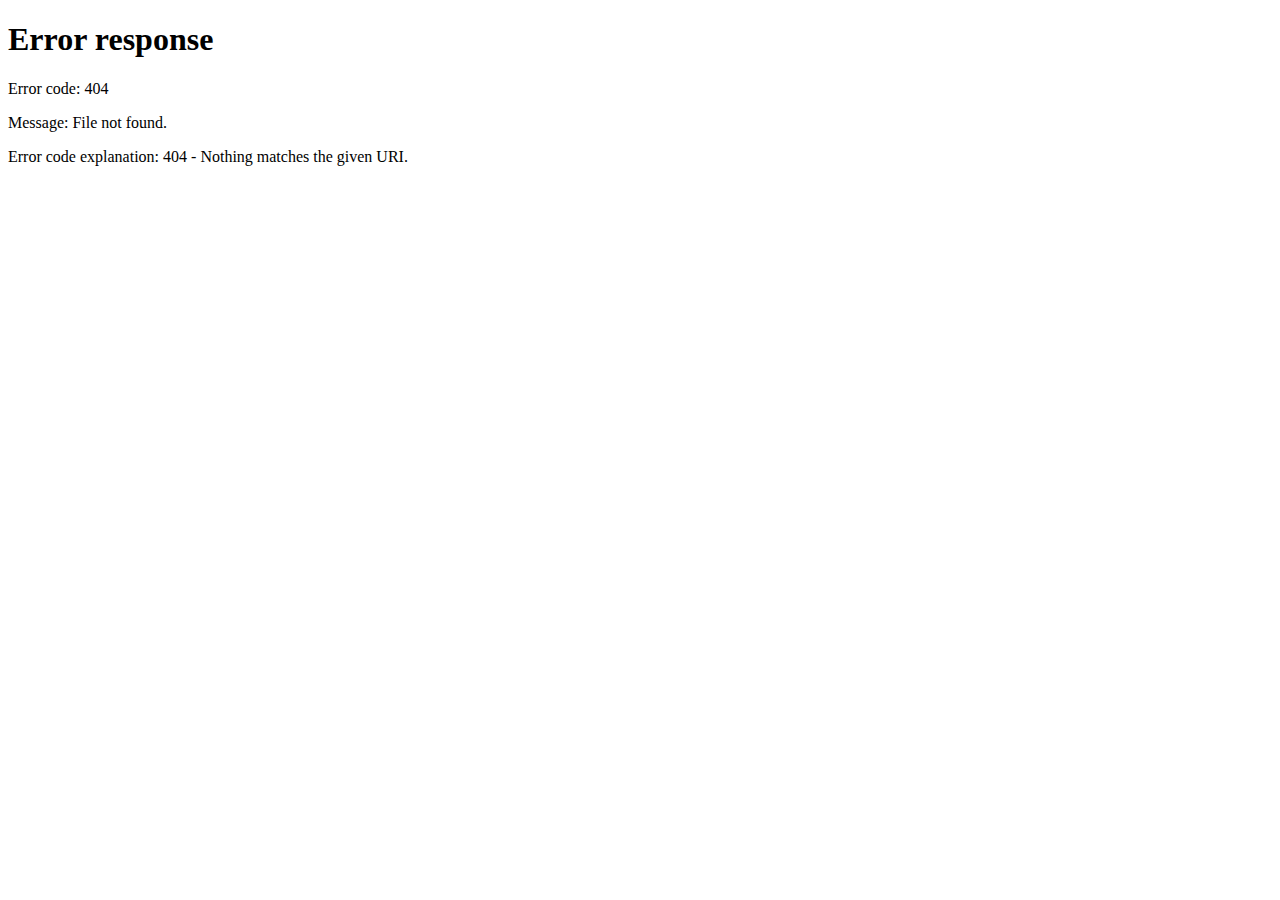
==== commit 40bf3bc3: "Set default version to latest with mike 2.1.3" ====
--- a/index.html
+++ b/index.html
@@ -1,498 +1,18 @@
-
-<!doctype html>
-<html lang="en" class="no-js">
-  <head>
-    
-      <meta charset="utf-8">
-      <meta name="viewport" content="width=device-width,initial-scale=1">
-      
-      
-      
-        <link rel="canonical" href="https://lobanovVA.github.io/test_for_MkDocs/">
-      
-      
-      
-        <link rel="next" href="a/page2/">
-      
-      
-      <link rel="icon" href="assets/images/favicon.png">
-      <meta name="generator" content="mkdocs-1.6.1, mkdocs-material-9.5.45">
-    
-    
-      
-        <title>My</title>
-      
-    
-    
-      <link rel="stylesheet" href="assets/stylesheets/main.0253249f.min.css">
-      
-      
-
-
-    
-    
-      
-    
-    
-      
-        
-        
-        <link rel="preconnect" href="https://fonts.gstatic.com" crossorigin>
-        <link rel="stylesheet" href="https://fonts.googleapis.com/css?family=Roboto:300,300i,400,400i,700,700i%7CRoboto+Mono:400,400i,700,700i&display=fallback">
-        <style>:root{--md-text-font:"Roboto";--md-code-font:"Roboto Mono"}</style>
-      
-    
-    
-      <link rel="stylesheet" href="styles/custom.css">
-    
-    <script>__md_scope=new URL(".",location),__md_hash=e=>[...e].reduce(((e,_)=>(e<<5)-e+_.charCodeAt(0)),0),__md_get=(e,_=localStorage,t=__md_scope)=>JSON.parse(_.getItem(t.pathname+"."+e)),__md_set=(e,_,t=localStorage,a=__md_scope)=>{try{t.setItem(a.pathname+"."+e,JSON.stringify(_))}catch(e){}}</script>
-    
-      
-
-    
-    
-    
-  </head>
-  
-  
-    <body dir="ltr">
-  
-    
-    <input class="md-toggle" data-md-toggle="drawer" type="checkbox" id="__drawer" autocomplete="off">
-    <input class="md-toggle" data-md-toggle="search" type="checkbox" id="__search" autocomplete="off">
-    <label class="md-overlay" for="__drawer"></label>
-    <div data-md-component="skip">
-      
-        
-        <a href="#welcome-to-mkdocs" class="md-skip">
-          Skip to content
-        </a>
-      
-    </div>
-    <div data-md-component="announce">
-      
-    </div>
-    
-      <div data-md-color-scheme="default" data-md-component="outdated" hidden>
-        
-      </div>
-    
-    
-      
-
-<header class="md-header" data-md-component="header">
-  <nav class="md-header__inner md-grid" aria-label="Header">
-    <a href="." title="My" class="md-header__button md-logo" aria-label="My" data-md-component="logo">
-      
-  
-  <svg xmlns="http://www.w3.org/2000/svg" viewBox="0 0 24 24"><path d="M12 8a3 3 0 0 0 3-3 3 3 0 0 0-3-3 3 3 0 0 0-3 3 3 3 0 0 0 3 3m0 3.54C9.64 9.35 6.5 8 3 8v11c3.5 0 6.64 1.35 9 3.54 2.36-2.19 5.5-3.54 9-3.54V8c-3.5 0-6.64 1.35-9 3.54"/></svg>
-
-    </a>
-    <label class="md-header__button md-icon" for="__drawer">
-      
-      <svg xmlns="http://www.w3.org/2000/svg" viewBox="0 0 24 24"><path d="M3 6h18v2H3zm0 5h18v2H3zm0 5h18v2H3z"/></svg>
-    </label>
-    <div class="md-header__title" data-md-component="header-title">
-      <div class="md-header__ellipsis">
-        <div class="md-header__topic">
-          <span class="md-ellipsis">
-            My
-          </span>
-        </div>
-        <div class="md-header__topic" data-md-component="header-topic">
-          <span class="md-ellipsis">
-            
-              Home
-            
-          </span>
-        </div>
-      </div>
-    </div>
-    
-    
-      <script>var palette=__md_get("__palette");if(palette&&palette.color){if("(prefers-color-scheme)"===palette.color.media){var media=matchMedia("(prefers-color-scheme: light)"),input=document.querySelector(media.matches?"[data-md-color-media='(prefers-color-scheme: light)']":"[data-md-color-media='(prefers-color-scheme: dark)']");palette.color.media=input.getAttribute("data-md-color-media"),palette.color.scheme=input.getAttribute("data-md-color-scheme"),palette.color.primary=input.getAttribute("data-md-color-primary"),palette.color.accent=input.getAttribute("data-md-color-accent")}for(var[key,value]of Object.entries(palette.color))document.body.setAttribute("data-md-color-"+key,value)}</script>
-    
-    
-    
-    
-  </nav>
-  
-</header>
-    
-    <div class="md-container" data-md-component="container">
-      
-      
-        
-          
-            
-<nav class="md-tabs" aria-label="Tabs" data-md-component="tabs">
-  <div class="md-grid">
-    <ul class="md-tabs__list">
-      
-        
-  
-  
-    
-  
-  
-    <li class="md-tabs__item md-tabs__item--active">
-      <a href="." class="md-tabs__link">
-        
-  
-    
-  
-  Home
-
-      </a>
-    </li>
-  
-
-      
-        
-  
-  
-  
-    
-    
-      <li class="md-tabs__item">
-        <a href="a/page2/" class="md-tabs__link">
-          
-  
-  About
-
-        </a>
-      </li>
-    
-  
-
-      
-    </ul>
-  </div>
-</nav>
-          
-        
-      
-      <main class="md-main" data-md-component="main">
-        <div class="md-main__inner md-grid">
-          
-            
-              
-              <div class="md-sidebar md-sidebar--primary" data-md-component="sidebar" data-md-type="navigation" >
-                <div class="md-sidebar__scrollwrap">
-                  <div class="md-sidebar__inner">
-                    
-
-
-  
-
-
-<nav class="md-nav md-nav--primary md-nav--lifted" aria-label="Navigation" data-md-level="0">
-  <label class="md-nav__title" for="__drawer">
-    <a href="." title="My" class="md-nav__button md-logo" aria-label="My" data-md-component="logo">
-      
-  
-  <svg xmlns="http://www.w3.org/2000/svg" viewBox="0 0 24 24"><path d="M12 8a3 3 0 0 0 3-3 3 3 0 0 0-3-3 3 3 0 0 0-3 3 3 3 0 0 0 3 3m0 3.54C9.64 9.35 6.5 8 3 8v11c3.5 0 6.64 1.35 9 3.54 2.36-2.19 5.5-3.54 9-3.54V8c-3.5 0-6.64 1.35-9 3.54"/></svg>
-
-    </a>
-    My
-  </label>
-  
-  <ul class="md-nav__list" data-md-scrollfix>
-    
-      
-      
-  
-  
-    
-  
-  
-  
-    <li class="md-nav__item md-nav__item--active">
-      
-      <input class="md-nav__toggle md-toggle" type="checkbox" id="__toc">
-      
-      
-        
-      
-      
-        <label class="md-nav__link md-nav__link--active" for="__toc">
-          
-  
-  <span class="md-ellipsis">
-    Home
-  </span>
-  
-
-          <span class="md-nav__icon md-icon"></span>
-        </label>
-      
-      <a href="." class="md-nav__link md-nav__link--active">
-        
-  
-  <span class="md-ellipsis">
-    Home
-  </span>
-  
-
-      </a>
-      
-        
-
-<nav class="md-nav md-nav--secondary" aria-label="Table of contents">
-  
-  
-  
-    
-  
-  
-    <label class="md-nav__title" for="__toc">
-      <span class="md-nav__icon md-icon"></span>
-      Table of contents
-    </label>
-    <ul class="md-nav__list" data-md-component="toc" data-md-scrollfix>
-      
-        <li class="md-nav__item">
-  <a href="#commands" class="md-nav__link">
-    <span class="md-ellipsis">
-      Commands
-    </span>
-  </a>
-  
-</li>
-      
-        <li class="md-nav__item">
-  <a href="#project-layout" class="md-nav__link">
-    <span class="md-ellipsis">
-      Project layout
-    </span>
-  </a>
-  
-</li>
-      
-    </ul>
-  
-</nav>
-      
-    </li>
-  
-
-    
-      
-      
-  
-  
-  
-  
-    
-    
-    
-      
-      
-        
-      
-    
-    
-    <li class="md-nav__item md-nav__item--nested">
-      
-        
-        
-        <input class="md-nav__toggle md-toggle " type="checkbox" id="__nav_2" >
-        
-          
-          <label class="md-nav__link" for="__nav_2" id="__nav_2_label" tabindex="0">
-            
-  
-  <span class="md-ellipsis">
-    About
-  </span>
-  
-
-            <span class="md-nav__icon md-icon"></span>
-          </label>
-        
-        <nav class="md-nav" data-md-level="1" aria-labelledby="__nav_2_label" aria-expanded="false">
-          <label class="md-nav__title" for="__nav_2">
-            <span class="md-nav__icon md-icon"></span>
-            About
-          </label>
-          <ul class="md-nav__list" data-md-scrollfix>
-            
-              
-                
-  
-  
-  
-  
-    <li class="md-nav__item">
-      <a href="a/page2/" class="md-nav__link">
-        
-  
-  <span class="md-ellipsis">
-    over
-  </span>
-  
-
-      </a>
-    </li>
-  
-
-              
-            
-              
-                
-  
-  
-  
-  
-    <li class="md-nav__item">
-      <a href="a/page3/" class="md-nav__link">
-        
-  
-  <span class="md-ellipsis">
-    under
-  </span>
-  
-
-      </a>
-    </li>
-  
-
-              
-            
-          </ul>
-        </nav>
-      
-    </li>
-  
-
-    
-  </ul>
-</nav>
-                  </div>
-                </div>
-              </div>
-            
-            
-              
-              <div class="md-sidebar md-sidebar--secondary" data-md-component="sidebar" data-md-type="toc" >
-                <div class="md-sidebar__scrollwrap">
-                  <div class="md-sidebar__inner">
-                    
-
-<nav class="md-nav md-nav--secondary" aria-label="Table of contents">
-  
-  
-  
-    
-  
-  
-    <label class="md-nav__title" for="__toc">
-      <span class="md-nav__icon md-icon"></span>
-      Table of contents
-    </label>
-    <ul class="md-nav__list" data-md-component="toc" data-md-scrollfix>
-      
-        <li class="md-nav__item">
-  <a href="#commands" class="md-nav__link">
-    <span class="md-ellipsis">
-      Commands
-    </span>
-  </a>
-  
-</li>
-      
-        <li class="md-nav__item">
-  <a href="#project-layout" class="md-nav__link">
-    <span class="md-ellipsis">
-      Project layout
-    </span>
-  </a>
-  
-</li>
-      
-    </ul>
-  
-</nav>
-                  </div>
-                </div>
-              </div>
-            
-          
-          
-            <div class="md-content" data-md-component="content">
-              <article class="md-content__inner md-typeset">
-                
-                  
-
-
-<h1 id="welcome-to-mkdocs">Welcome to MkDocs</h1>
-<p>For full documentation visit <a href="https://www.mkdocs.org">mkdocs.org</a>.</p>
-<h2 id="commands">Commands</h2>
-<ul>
-<li><code>mkdocs new [dir-name]</code> - Create a new project.</li>
-<li><code>mkdocs serve</code> - Start the live-reloading docs server.</li>
-<li><code>mkdocs build</code> - Build the documentation site.</li>
-<li><code>mkdocs -h</code> - Print help message and exit.</li>
-</ul>
-<h2 id="project-layout">Project layout</h2>
-<div class="language-text highlight"><pre><span></span><code>mkdocs.yml    # The configuration file.
-docs/
-    index.md  # The documentation homepage.
-    ...       # Other markdown pages, images and other files.
-</code></pre></div>
-
-
-
-
-
-
-
-
-
-
-
-
-                
-              </article>
-            </div>
-          
-          
-  <script>var tabs=__md_get("__tabs");if(Array.isArray(tabs))e:for(var set of document.querySelectorAll(".tabbed-set")){var labels=set.querySelector(".tabbed-labels");for(var tab of tabs)for(var label of labels.getElementsByTagName("label"))if(label.innerText.trim()===tab){var input=document.getElementById(label.htmlFor);input.checked=!0;continue e}}</script>
-
-<script>var target=document.getElementById(location.hash.slice(1));target&&target.name&&(target.checked=target.name.startsWith("__tabbed_"))</script>
-        </div>
-        
-      </main>
-      
-        <footer class="md-footer">
-  
-  <div class="md-footer-meta md-typeset">
-    <div class="md-footer-meta__inner md-grid">
-      <div class="md-copyright">
-  
-  
-    Made with
-    <a href="https://squidfunk.github.io/mkdocs-material/" target="_blank" rel="noopener">
-      Material for MkDocs
-    </a>
-  
-</div>
-      
-    </div>
-  </div>
-</footer>
-      
-    </div>
-    <div class="md-dialog" data-md-component="dialog">
-      <div class="md-dialog__inner md-typeset"></div>
-    </div>
-    
-    
-    <script id="__config" type="application/json">{"base": ".", "features": ["navigation.tabs", "content.tabs.link", "navigation.sections", "version-dropdown"], "search": "assets/javascripts/workers/search.6ce7567c.min.js", "translations": {"clipboard.copied": "Copied to clipboard", "clipboard.copy": "Copy to clipboard", "search.result.more.one": "1 more on this page", "search.result.more.other": "# more on this page", "search.result.none": "No matching documents", "search.result.one": "1 matching document", "search.result.other": "# matching documents", "search.result.placeholder": "Type to start searching", "search.result.term.missing": "Missing", "select.version": "Select version"}, "version": {"latest": "latest", "provider": "mike"}}</script>
-    
-    
-      <script src="assets/javascripts/bundle.83f73b43.min.js"></script>
-      
-    
-  </body>
-</html>+<!DOCTYPE html>
+<html>
+<head>
+  <meta charset="utf-8">
+  <title>Redirecting</title>
+  <noscript>
+    <meta http-equiv="refresh" content="1; url=latest/" />
+  </noscript>
+  <script>
+    window.location.replace(
+      "latest/" + window.location.search + window.location.hash
+    );
+  </script>
+</head>
+<body>
+  Redirecting to <a href="latest/">latest/</a>...
+</body>
+</html>
